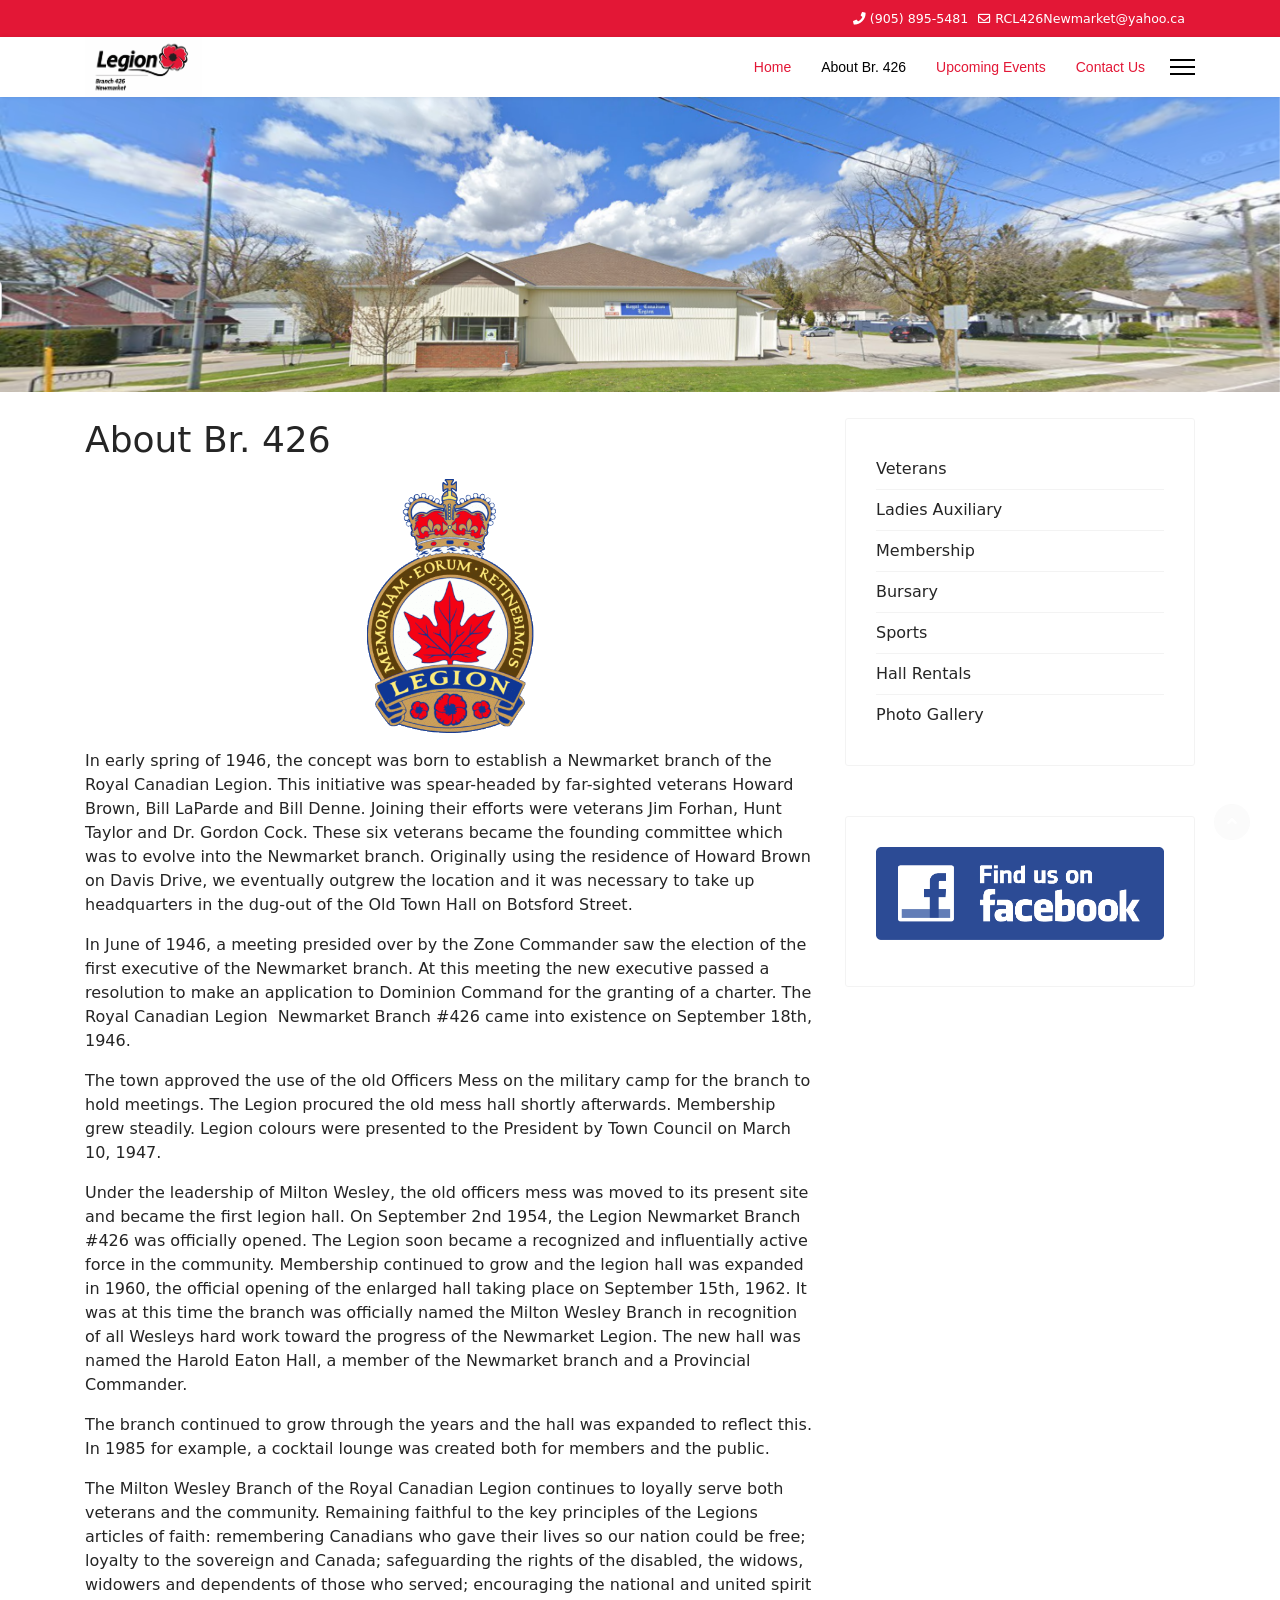
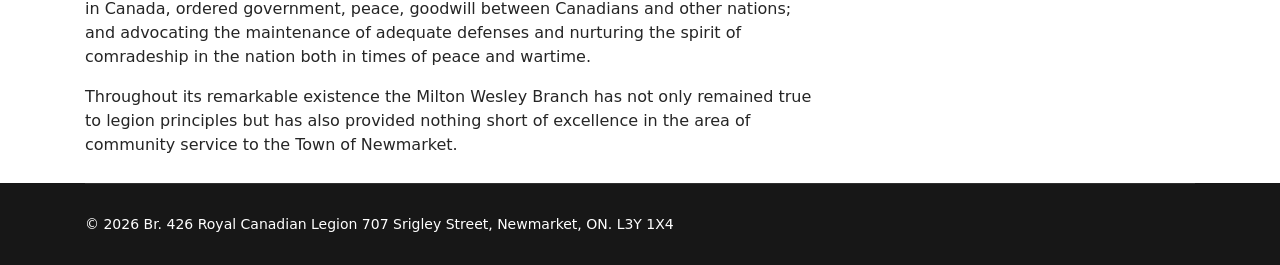
==== index.php/about-br-426/index.html @ 3ed4e2cf "Initial commit: static copy of legionnewmarket.ca Complete static site with all pages, assets, CSS, " ====
<!doctype html>
<html lang="en-gb" dir="ltr">
	<head>
		
		<meta name="viewport" content="width=device-width, initial-scale=1, shrink-to-fit=no">
		<meta charset="utf-8">
	<meta name="author" content="Administrator">
	<meta name="generator" content="Helix Ultimate - The Most Popular Joomla! Template Framework.">
	<title>About Br. 426</title>
	<link href="../../images/favicon.ico" rel="icon" type="image/vnd.microsoft.icon">
<link href="../../media/vendor/joomla-custom-elements/css/joomla-alert.min.css" rel="stylesheet" />
	<link href="../../templates/shaper_helixultimate/css/bootstrap.min.css" rel="stylesheet" />
	<link href="../../plugins/system/helixultimate/assets/css/system-j4.min.css" rel="stylesheet" />
	<link href="../../media/system/css/joomla-fontawesome.min.css" rel="stylesheet" />
	<link href="../../templates/shaper_helixultimate/css/template.css" rel="stylesheet" />
	<link href="../../templates/shaper_helixultimate/css/presets/preset8.css" rel="stylesheet" />
	<style>.com-content #sp-main-body { padding: 10px 0; }</style>
	<style>.sp-megamenu-parent > li > a, .sp-megamenu-parent > li > span, .sp-megamenu-parent .sp-dropdown li.sp-menu-item > a{font-family: 'Arial', sans-serif;text-decoration: none;}
</style>
	<style>.menu.nav-pills > li > a, .menu.nav-pills > li > span, .menu.nav-pills .sp-dropdown li.sp-menu-item > a{font-family: 'Arial', sans-serif;text-decoration: none;}
</style>
	<style>.logo-image {height:60px;}.logo-image-phone {height:60px;}</style>
	<style>@media(max-width: 992px) {.logo-image {height: 36px;}.logo-image-phone {height: 36px;}}</style>
	<style>@media(max-width: 576px) {.logo-image {height: 36px;}.logo-image-phone {height: 36px;}}</style>
<script src="../../media/vendor/jquery/js/jquery.min.js"></script>
	<script src="../../media/legacy/js/jquery-noconflict.min.js"></script>
	<script type="application/json" class="joomla-script-options new">{"data":{"breakpoints":{"tablet":991,"mobile":480},"header":{"stickyOffset":"100"}},"joomla.jtext":{"ERROR":"Error","MESSAGE":"Message","NOTICE":"Notice","WARNING":"Warning","JCLOSE":"Close","JOK":"OK","JOPEN":"Open"},"system.paths":{"root":"","rootFull":"/","base":"","baseFull":"/"},"csrf.token":"06d50329330e5c3326f7d749bc39d0c6"}</script>
	<script src="../../media/system/js/core.min.js"></script>
	<script src="../../media/vendor/bootstrap/js/bootstrap-es5.min.js" nomodule defer></script>
	<script src="../../media/system/js/showon-es5.min.js" defer nomodule></script>
	<script src="../../media/system/js/messages-es5.min.js" nomodule defer></script>
	<script src="../../media/vendor/bootstrap/js/alert.min.js" type="module"></script>
	<script src="../../media/vendor/bootstrap/js/button.min.js" type="module"></script>
	<script src="../../media/vendor/bootstrap/js/carousel.min.js" type="module"></script>
	<script src="../../media/vendor/bootstrap/js/collapse.min.js" type="module"></script>
	<script src="../../media/vendor/bootstrap/js/dropdown.min.js" type="module"></script>
	<script src="../../media/vendor/bootstrap/js/modal.min.js" type="module"></script>
	<script src="../../media/vendor/bootstrap/js/offcanvas.min.js" type="module"></script>
	<script src="../../media/vendor/bootstrap/js/popover.min.js" type="module"></script>
	<script src="../../media/vendor/bootstrap/js/scrollspy.min.js" type="module"></script>
	<script src="../../media/vendor/bootstrap/js/tab.min.js" type="module"></script>
	<script src="../../media/vendor/bootstrap/js/toast.min.js" type="module"></script>
	<script src="../../media/system/js/showon.min.js" type="module"></script>
	<script src="../../media/system/js/messages.min.js" type="module"></script>
	<script src="../../templates/shaper_helixultimate/js/main.js"></script>
	<script>template="shaper_helixultimate";</script>
			</head>
	<body class="site helix-ultimate hu com_content com-content view-article layout-default task-none itemid-102 en-gb ltr sticky-header layout-fluid offcanvas-init offcanvs-position-right">

		
		
		<div class="body-wrapper">
			<div class="body-innerwrapper">
				
	<div class="sticky-header-placeholder"></div>
<div id="sp-top-bar">
	<div class="container">
		<div class="container-inner">
			<div class="row">
				<div id="sp-top1" class="col-lg-6">
					<div class="sp-column text-center text-lg-start">
																			
												
					</div>
				</div>

				<div id="sp-top2" class="col-lg-6">
					<div class="sp-column text-center text-lg-end">
						
													<ul class="sp-contact-info"><li class="sp-contact-phone"><span class="fas fa-phone" aria-hidden="true"></span> <a href="tel:9058955481">(905) 895-5481</a></li><li class="sp-contact-email"><span class="far fa-envelope" aria-hidden="true"></span> <a href="mailto:RCL426Newmarket@yahoo.ca">RCL426Newmarket@yahoo.ca</a></li></ul>												
					</div>
				</div>
			</div>
		</div>
	</div>
</div>

<header id="sp-header">
	<div class="container">
		<div class="container-inner">
			<div class="row">
				<!-- Logo -->
				<div id="sp-logo" class="col-auto">
					<div class="sp-column">
						<div class="logo"><a href="../../">
				<img class='logo-image  d-none d-lg-inline-block'
					srcset='../../images/426legion.png 1x, ../../images/426legion.png 2x'
					src='../../images/426legion.png'
					height='60px'
					alt='Br. 426 Royal Canadian Legion'
				/>
				<img class="logo-image-phone d-inline-block d-lg-none" src="../../images/426legion.png" alt="Br. 426 Royal Canadian Legion" /></a></div>						
					</div>
				</div>

				<!-- Menu -->
				<div id="sp-menu" class="col-auto flex-auto">
					<div class="sp-column d-flex justify-content-end align-items-center">
						<nav class="sp-megamenu-wrapper d-flex" role="navigation"><ul class="sp-megamenu-parent menu-animation-fade-up d-none d-lg-block"><li class="sp-menu-item"><a   href="../../"  >Home</a></li><li class="sp-menu-item current-item active"><a aria-current="page"  href="../about-br-426/"  >About Br. 426</a></li><li class="sp-menu-item"><a   href="../upcoming-events/"  >Upcoming Events</a></li><li class="sp-menu-item"><a   href="../contact-us/"  >Contact Us</a></li></ul><a id="offcanvas-toggler" aria-label="Menu" class="offcanvas-toggler-right" href="#"><div class="burger-icon" aria-hidden="true"><span></span><span></span><span></span></div></a></nav>						

						<!-- Related Modules -->
						<div class="d-none d-lg-flex header-modules align-items-center">
							
													</div>

						<!-- if offcanvas position right -->
													<a id="offcanvas-toggler"  aria-label="Menu" title="Menu"  class="mega_offcanvas offcanvas-toggler-secondary offcanvas-toggler-right d-flex align-items-center" href="#">
							<div class="burger-icon"><span></span><span></span><span></span></div>
							</a>
											</div>
				</div>
			</div>
		</div>
	</div>
</header>
				
<section id="sp-section-1" >

				
	
<div class="row">
	<div id="sp-title" class="col-lg-12 "><div class="sp-column "><div class="sp-module "><div class="sp-module-content">
<div id="mod-custom111" class="mod-custom custom">
    <p><img src="../../images/Screenshot%202023-12-27%20at%2010.05.42%20PM.png" width="2838" height="654" loading="lazy" data-path="local-images:/Screenshot 2023-12-27 at 10.05.42 PM.png" /></p></div>
</div></div></div></div></div>
				
	</section>

<section id="sp-main-body" >

										<div class="container">
					<div class="container-inner">
						
	
<div class="row">
	
<main id="sp-component" class="col-lg-8 ">
	<div class="sp-column ">
		<div id="system-message-container" aria-live="polite">
	</div>


		
		<div class="article-details " itemscope itemtype="https://schema.org/Article">
	<meta itemprop="inLanguage" content="en-GB">
	
	
					
		
		
		<div class="article-header">
					<h1 itemprop="headline">
				About Br. 426			</h1>
									</div>
		<div class="article-can-edit d-flex flex-wrap justify-content-between">
				</div>
			
		
			
		
		
	
	<div itemprop="articleBody">
		<p><img style="display: block; margin-left: auto; margin-right: auto;" src="../../images/royal-canadian-legion-7.gif" width="167" height="254" loading="lazy" data-path="local-images:/royal-canadian-legion-7.gif" /></p>
<p>In early spring of 1946, the concept was born to establish a Newmarket branch of the Royal Canadian Legion. This initiative was spear-headed by far-sighted veterans Howard Brown, Bill LaParde and Bill Denne. Joining their efforts were veterans Jim Forhan, Hunt Taylor and Dr. Gordon Cock. These six veterans became the founding committee which was to evolve into the Newmarket branch. Originally using the residence of Howard Brown on Davis Drive, we eventually outgrew the location and it was necessary to take up headquarters in the dug-out of the Old Town Hall on Botsford Street.</p>
<p>In June of 1946, a meeting presided over by the Zone Commander saw the election of the first executive of the Newmarket branch. At this meeting the new executive passed a resolution to make an application to Dominion Command for the granting of a charter. The Royal Canadian Legion  Newmarket Branch #426 came into existence on September 18th, 1946.</p>
<p>The town approved the use of the old Officers Mess on the military camp for the branch to hold meetings. The Legion procured the old mess hall shortly afterwards. Membership grew steadily. Legion colours were presented to the President by Town Council on March 10, 1947.</p>
<p>Under the leadership of Milton Wesley, the old officers mess was moved to its present site and became the first legion hall. On September 2nd 1954, the Legion Newmarket Branch #426 was officially opened. The Legion soon became a recognized and influentially active force in the community. Membership continued to grow and the legion hall was expanded in 1960, the official opening of the enlarged hall taking place on September 15th, 1962. It was at this time the branch was officially named the Milton Wesley Branch in recognition of all Wesleys hard work toward the progress of the Newmarket Legion. The new hall was named the Harold Eaton Hall, a member of the Newmarket branch and a Provincial Commander.</p>
<p>The branch continued to grow through the years and the hall was expanded to reflect this. In 1985 for example, a cocktail lounge was created both for members and the public.</p>
<p>The Milton Wesley Branch of the Royal Canadian Legion continues to loyally serve both veterans and the community. Remaining faithful to the key principles of the Legions articles of faith: remembering Canadians who gave their lives so our nation could be free; loyalty to the sovereign and Canada; safeguarding the rights of the disabled, the widows, widowers and dependents of those who served; encouraging the national and united spirit in Canada, ordered government, peace, goodwill between Canadians and other nations; and advocating the maintenance of adequate defenses and nurturing the spirit of comradeship in the nation both in times of peace and wartime.</p>
<p>Throughout its remarkable existence the Milton Wesley Branch has not only remained true to legion principles but has also provided nothing short of excellence in the area of community service to the Town of Newmarket.</p>	</div>

	
	
	
			
		
	

	
				</div>



			</div>
</main>
<aside id="sp-right" class="col-lg-4 "><div class="sp-column "><div class="sp-module "><div class="sp-module-content"><ul class="menu">
<li class="item-105"><a href="../veterans/" >Veterans</a></li><li class="item-106"><a href="../ladies-auxiliary/" >Ladies Auxiliary</a></li><li class="item-107"><a href="../membership/" >Membership</a></li><li class="item-110"><a href="../bursary/" >Bursary</a></li><li class="item-111"><a href="../sports/" >Sports</a></li><li class="item-108"><a href="../hall-rentals/" >Hall Rentals</a></li><li class="item-109"><a href="../photo-gallery/" >Photo Gallery</a></li></ul>
</div></div><div class="sp-module "><div class="sp-module-content">
<div id="mod-custom113" class="mod-custom custom">
    <p><a href="https://www.facebook.com/royalcanadianlegion426" target="_blank" rel="noopener"><img src="../../images/Facebook.png" width="503" height="162" loading="lazy" data-path="local-images:/Facebook.png" /></a></p></div>
</div></div></div></aside></div>
											</div>
				</div>
						
	</section>

<footer id="sp-footer" >

						<div class="container">
				<div class="container-inner">
			
	
<div class="row">
	<div id="sp-footer1" class="col-lg-12 "><div class="sp-column "><span class="sp-copyright">© 2026 Br. 426 Royal Canadian Legion
707 Srigley Street, Newmarket, ON. L3Y 1X4</span></div></div></div>
							</div>
			</div>
			
	</footer>
			</div>
		</div>

		<!-- Off Canvas Menu -->
		<div class="offcanvas-overlay"></div>
		<!-- Rendering the offcanvas style -->
		<!-- If canvas style selected then render the style -->
		<!-- otherwise (for old templates) attach the offcanvas module position -->
					<div class="offcanvas-menu">
	<div class="d-flex align-items-center p-3 pt-4">
				<a href="#" class="close-offcanvas" aria-label="Close Off-canvas">
			<div class="burger-icon">
				<span></span>
				<span></span>
				<span></span>
			</div>
		</a>
	</div>
	
	<div class="offcanvas-inner">
		<div class="d-flex header-modules mb-3">
			
					</div>
		
					<div class="sp-module "><div class="sp-module-content"><ul class="menu">
<li class="item-101 default"><a href="../../" >Home</a></li><li class="item-102 current active"><a href="../about-br-426/" >About Br. 426</a></li><li class="item-103"><a href="../upcoming-events/" >Upcoming Events</a></li><li class="item-104"><a href="../contact-us/" >Contact Us</a></li></ul>
</div></div><div class="sp-module "><div class="sp-module-content"><ul class="menu">
<li class="item-105"><a href="../veterans/" >Veterans</a></li><li class="item-106"><a href="../ladies-auxiliary/" >Ladies Auxiliary</a></li><li class="item-107"><a href="../membership/" >Membership</a></li><li class="item-110"><a href="../bursary/" >Bursary</a></li><li class="item-111"><a href="../sports/" >Sports</a></li><li class="item-108"><a href="../hall-rentals/" >Hall Rentals</a></li><li class="item-109"><a href="../photo-gallery/" >Photo Gallery</a></li></ul>
</div></div>
		
		
		
		
				
		<!-- custom module position -->
		
	</div>
</div>				

		
		

		<!-- Go to top -->
					<a href="#" class="sp-scroll-up" aria-label="Scroll Up"><span class="fas fa-angle-up" aria-hidden="true"></span></a>
					</body>
</html>
---- media/vendor/joomla-custom-elements/css/joomla-alert.min.css ----
joomla-alert{--jui-alert-min-width:250px;--jui-alert-padding:.5rem 1.25rem;--jui-alert-margin:0 0 1rem 0;--jui-alert-border:1px solid transparent;--jui-alert-border-radius:.25rem;--jui-alert-animation-duration:.5s;--jui-alert-animation-timing-function:ease-in-out;--jui-alert-button-color-dark:#000;--jui-alert-button-color-light:#fff;--jui-alert-success-color:#234423;--jui-alert-success-background-color:#d9e6d9;--jui-alert-success-border-color:#cadcca;--jui-alert-success-link-color:#122212;--jui-alert-info-color:#0c5460;--jui-alert-info-background-color:#d1ecf1;--jui-alert-info-border-color:#bee5eb;--jui-alert-info-link-color:#062c33;--jui-alert-warning-color:#7d5a29;--jui-alert-warning-background-color:#fcefdc;--jui-alert-warning-border-color:#fbe8cd;--jui-alert-warning-link-color:#573e1c;--jui-alert-danger-color:#712b29;--jui-alert-danger-background-color:#f7dddc;--jui-alert-danger-border-color:#f4cfce;--jui-alert-danger-link-color:#4c1d1b;-webkit-animation-duration:var(--jui-alert-animation-duration,.5s);animation-duration:var(--jui-alert-animation-duration,.5s);-webkit-animation-timing-function:var(--jui-alert-animation-timing-function,ease-in-out);animation-timing-function:var(--jui-alert-animation-timing-function,ease-in-out);border:var(--jui-alert-border,1px solid transparent);border-radius:var(--jui-alert-border-radius,.25rem);display:block;margin:var(--jui-alert-margin,0 0 1rem 0);min-width:var(--jui-alert-min-width,250px);padding:var(--jui-alert-padding,.5rem 1.25rem)}joomla-alert .joomla-alert--close{background:transparent;border:0;color:var(--jui-alert-button-color-dark,#000);float:right;font-size:1.5rem;font-weight:700;line-height:1;opacity:.5;padding:.2rem 1rem;position:relative;right:-1.25rem;text-shadow:0 1px 0 var(--jui-alert-button-color-light,#fff);top:-.5rem}joomla-alert .joomla-alert--close:focus,joomla-alert .joomla-alert--close:hover{color:var(--jui-alert-button-color-dark,#000);cursor:pointer;opacity:.75;text-decoration:none}joomla-alert[type=success]{background-color:var(--jui-alert-success-background-color,#d9e6d9);border-color:var(--jui-alert-success-border-color,#cadcca);color:var(--jui-alert-success-color,#234423)}joomla-alert[type=success] hr{border-top-color:var(--jui-alert-success-border-color,#cadcca)}joomla-alert[type=success] .alert-link{color:var(--jui-alert-success-link-color,#122212)}joomla-alert[type=info]{background-color:var(--jui-alert-info-background-color,#d1ecf1);border-color:var(--jui-alert-info-border-color,#bee5eb);color:var(--jui-alert-info-color,#0c5460)}joomla-alert[type=info] hr{border-top-color:var(--jui-alert-info-border-color,#bee5eb)}joomla-alert[type=info] .alert-link{color:var(--jui-alert-info-link-color,#062c33)}joomla-alert[type=warning]{background-color:var(--jui-alert-warning-background-color,#fcefdc);border-color:var(--jui-alert-warning-border-color,#fbe8cd);color:var(--jui-alert-warning-color,#7d5a29)}joomla-alert[type=warning] hr{border-top-color:var(--jui-alert-warning-border-color,#fbe8cd)}joomla-alert[type=warning] .alert-link{color:var(--jui-alert-warning-link-color,#573e1c)}joomla-alert[type=danger]{background-color:var(--jui-alert-danger-background-color,#f7dddc);border-color:var(--jui-alert-danger-border-color,#f4cfce);color:var(--jui-alert-danger-color,#712b29)}joomla-alert[type=danger] hr{border-top-color:var(--jui-alert-danger-border-color,#f4cfce)}joomla-alert[type=danger] .alert-link{color:var(--jui-alert-danger-link-color,#4c1d1b)}html[dir=rtl] joomla-alert .joomla-alert--close,html[dir=rtl] joomla-alert .joomla-alert-button--close{float:left;left:-1.25rem;right:auto}@-webkit-keyframes joomla-alert-fade-in{0%{opacity:0}}@keyframes joomla-alert-fade-in{0%{opacity:0}}@-webkit-keyframes joomla-alert-fade-out{0%{opacity:1}to{opacity:0}}@keyframes joomla-alert-fade-out{0%{opacity:1}to{opacity:0}}@media (prefers-reduced-motion:reduce){joomla-alert{-webkit-animation-duration:1ms!important;animation-duration:1ms!important}}
---- plugins/system/helixultimate/assets/css/system-j4.min.css ----
:root{--hue:214;--template-bg-light:#f0f4fb;--template-text-dark:#495057;--template-text-light:#fff;--template-link-color:#2a69b8;--template-special-color:#001b4c}.hidden{display:none!important}body.com-media{padding:15px}.media-breadcrumb-item::after{border-inline-start-color:#fff}.js-stools-container-bar{padding:10px 20px}.js-stools-container-bar .btn-toolbar{justify-content:flex-end}.js-stools-container-bar .btn-toolbar>*{margin:4px 0;margin-inline-end:8px}.js-stools-container-bar .btn-toolbar .js-stools-btn-clear{background-color:#1e95cc;border:0}.js-stools-container-bar .ordering-select{display:flex}.js-stools-container-filters{display:none;padding:0 20px;margin-bottom:20px}.js-stools-container-filters-visible{display:grid;grid-gap:8px;grid-template-columns:repeat(auto-fill,minmax(220px,1fr));padding:10px;background-color:#fff}.js-stools-container-filters>*{margin:4px 0;margin-inline-end:8px}.js-stools-field-list+.js-stools-field-list{margin-inline-start:8px}[role=tooltip]:not(.show){right:5em;z-index:9999;display:none;max-width:100%;padding:.5em;margin:.5em;color:#000;text-align:start;background:#fff;border:1px solid #e5e5e5;border-radius:4px;box-shadow:0 0 .5rem rgba(0,0,0,.8)}[role=tooltip]:not(.show)[id^=editarticle-]{right:auto;margin-inline-start:-10em}[role=tooltip]:not(.show)[id^=editcontact-]{right:auto;margin-inline-start:-10em}:focus+[role=tooltip],:hover+[role=tooltip]{position:absolute;display:block}.subhead{position:sticky;top:0;right:0;left:0;z-index:1000;width:auto;min-height:43px;padding:8px 1rem;color:#0c192e;background:#fff;background-image:linear-gradient(var(--toolbar-bg),var(--template-bg-dark-3));box-shadow:0 2px 10px -8px var(--template-bg-dark-50)}.subhead .row{margin-right:0;margin-left:0}.subhead.noshadow{box-shadow:none}.subhead .btn-group,.subhead joomla-toolbar-button{margin-inline-start:.75rem}.subhead .btn-group:first-child,.subhead joomla-toolbar-button:first-child{margin-inline-start:0}.subhead joomla-toolbar-button .btn>span,.subhead joomla-toolbar-button .dropdown-item>span{margin-inline-end:.5rem;width:1.25em;text-align:center}.subhead .btn{--subhead-btn-accent:var(--template-text-dark);padding:0 1rem;margin:5px 0;font-size:1rem;line-height:2.45rem;color:var(--template-text-dark);background:#fff;border-color:#adb5bd}.subhead .btn>span{display:inline-block;color:var(--subhead-btn-accent)}.subhead .btn:not([disabled]):active,.subhead .btn:not([disabled]):focus,.subhead .btn:not([disabled]):hover{color:rgba(255,255,255,.9);background-color:var(--subhead-btn-accent);border-color:var(--subhead-btn-accent)}.subhead .btn:not([disabled]):active>span,.subhead .btn:not([disabled]):focus>span,.subhead .btn:not([disabled]):hover>span{color:rgba(255,255,255,.9)}.subhead .btn.btn-success{--subhead-btn-accent:#198754}.subhead .btn.btn-danger{--subhead-btn-accent:#dc3545}.subhead .btn.btn-primary{--subhead-btn-accent:var(--template-link-color)}.subhead .btn.btn-secondary{--subhead-btn-accent:var(--template-special-color)}.subhead .btn.btn-info{--subhead-btn-accent:var(--template-bg-dark)}.subhead .btn.btn-action{--subhead-btn-accent:var(--template-bg-dark);display:flex;align-items:center}.subhead .btn.btn-action::after{width:2.375rem;font-family:'Font Awesome 5 Free';font-weight:900;content:'\f078';border:0}.subhead .btn.dropdown-toggle[disabled],.subhead .btn[disabled]{--subhead-btn-accent:var(--template-bg-dark);background:rgba(222,226,230,.8);opacity:.5}.subhead .btn.dropdown-toggle[disabled]:active,.subhead .btn.dropdown-toggle[disabled]:focus,.subhead .btn.dropdown-toggle[disabled]:hover,.subhead .btn[disabled]:active,.subhead .btn[disabled]:focus,.subhead .btn[disabled]:hover{cursor:not-allowed}.subhead .dropdown-toggle.btn{padding-inline-end:0}.subhead .btn-group:not(:last-child)>.dropdown-toggle-split{order:1;margin-inline-start:-5px}[dir=ltr] .subhead .btn-group:not(:last-child)>.dropdown-toggle-split{border-radius:0 5px 5px 0}[dir=rtl] .subhead .btn-group:not(:last-child)>.dropdown-toggle-split{border-radius:5px 0 0 5px}.subhead .btn-group joomla-toolbar-button,.subhead .dropdown-menu joomla-toolbar-button{margin-inline-start:0}.contentpane .subhead{margin:-15px -15px 0;background-image:none;border-bottom:1px solid var(--template-bg-dark-7)}@media (min-width:576px) and (max-width:767.98px){joomla-tab[view=accordion] .col-md-3,joomla-tab[view=accordion] .col-md-9{padding:.5rem 1rem!important}#myTab{margin-top:1rem;margin-bottom:1.5rem}joomla-tab[view=accordion] ul li{width:100%}.toggler-toolbar{top:0;bottom:auto;z-index:1030;padding:7px 10px;margin:5px;background-color:var(--template-bg-dark);border-radius:30px}.toggler-toolbar .toggler-toolbar-icon::before{font:normal normal 900 28px/1 'Font Awesome 5 Free';color:var(--toggle-color);content:'\f00d'}.toggler-toolbar.collapsed .toggler-toolbar-icon::before{content:'\f085'}.subhead{padding-right:0;padding-left:0}.subhead .btn,.subhead .btn-group,.subhead joomla-toolbar-button{width:100%;margin-left:0;text-align:left}.subhead .btn-toolbar>.btn-group,.subhead .btn-toolbar>joomla-toolbar-button{margin-left:0}.subhead .btn.btn-action::after{text-align:center;margin-inline-start:auto}.subhead .dropdown-toggle-split{width:auto}}
---- templates/shaper_helixultimate/css/template.css ----
@charset "UTF-8";
:root{--header_height: $header_height}body{text-rendering:auto;-webkit-font-smoothing:antialiased;-moz-osx-font-smoothing:grayscale}body.helix-ultimate-preloader{overflow:hidden}body.helix-ultimate-preloader:before{content:" ";position:fixed;top:0;left:0;width:100%;height:100%;z-index:99998;background:rgba(255, 255, 255, 0.9)}body.helix-ultimate-preloader:after{content:"";font-family:"FontAwesome";font-size:36px;position:fixed;top:50%;left:50%;margin-top:-24px;margin-left:-24px;width:48px;height:48px;line-break:48px;text-align:center;color:#007bff;-webkit-animation:fa-spin 2s infinite linear;animation:fa-spin 2s infinite linear;z-index:99999}a{transition:color 400ms, background-color 400ms}a,a:hover,a:focus,a:active{text-decoration:none}label{font-weight:normal}legend{padding-bottom:10px}img{display:block;max-width:100%;height:auto}.row{--bs-gutter-x: 1.875rem}.container{padding-left:15px;padding-right:15px}.element-invisible{position:absolute;padding:0;margin:0;border:0;height:1px;width:1px;overflow:hidden}#sp-top-bar{padding:8px 0;font-size:0.875rem}#sp-top-bar .sp-module{display:inline-block;margin:0 0 0 1.25rem}ul.social-icons{list-style:none;padding:0;margin:0;display:inline-block}ul.social-icons>li{display:inline-block;line-height:1.5}ul.social-icons>li:not(:last-child){margin-right:20px}.flex-auto{flex:auto}#sp-menu.menu-with-social .sp-megamenu-wrapper{flex:auto;justify-content:space-between;display:flex;align-items:center}#sp-menu>.sp-column{height:100%}#sp-menu .social-wrap{position:relative;padding-left:60px}#sp-menu .social-wrap:after{content:"";margin-top:10px;margin-bottom:10px;position:absolute;width:2px;height:calc(var(--header_height) - 20px);left:30px;background-color:rgba(80, 80, 80, 0.2)}#sp-menu ul.social-icons>li:not(:last-child){margin-right:20px}#sp-menu ul.social-icons a{color:#9c9c9c}#sp-menu .social-wrap.no-border ul.social-icons{border-left:none;padding-left:0px}#sp-menu.menu-center .sp-megamenu-wrapper{justify-content:center}.menu-flex .sp-megamenu-wrapper{display:flex;justify-content:flex-end}#menu-right .sp-module:first-child{border-right:2px solid rgba(80, 80, 80, 0.2);padding-right:30px}.header-has-modules #offcanvas-toggler{margin-right:20px;margin-left:0}.sp-module-content .mod-languages ul.lang-inline{margin:0;padding:0}.sp-module-content .mod-languages ul.lang-inline li{border:none;display:inline-block;margin:0 5px 0 0}.sp-module-content .mod-languages ul.lang-inline li a{padding:0 !important}.sp-module-content .mod-languages ul.lang-inline li>a:before{display:none}.sp-module-content .mod-languages img{display:inline-block;border:none}.sp-module-content .latestnews>li>a>span{display:block;margin-top:5px;font-size:85%}div.mod-languages ul li.lang-active{background-color:#82828280 !important;padding:0px 5px 3px;border-radius:3px}.sp-contact-info{list-style:none;padding:0;margin:0px}.sp-contact-info li{display:inline-block;margin:0px 10px 0px 0px;font-size:90%;white-space:nowrap}.sp-contact-info li i{margin:0 3px}#sp-header{height:60px;width:100%;position:relative;z-index:99;box-shadow:0 0 4px 0 rgba(0, 0, 0, 0.1);animation:spFadeIn 0.5s}#sp-header #offcanvas-toggler.offcanvas,#sp-header #offcanvas-toggler.mega{display:none !important}#sp-header.full-header-left #offcanvas-toggler.offcanvas,#sp-header.full-header-center #offcanvas-toggler.offcanvas,#sp-header.header-with-modal-menu #offcanvas-toggler.offcanvas,#sp-header.lg-header #offcanvas-toggler.offcanvas,#sp-header.header-with-social #offcanvas-toggler.offcanvas{display:flex !important}#sp-header.full-header-left .menu-with-offcanvas #offcanvas-toggler,#sp-header.full-header-center .menu-with-offcanvas #offcanvas-toggler,#sp-header.header-with-modal-menu .menu-with-offcanvas #offcanvas-toggler,#sp-header.lg-header .menu-with-offcanvas #offcanvas-toggler,#sp-header.header-with-social .menu-with-offcanvas #offcanvas-toggler{display:none !important}#sp-header.full-header{padding-left:45px;padding-right:45px}#sp-header.lg-header{box-shadow:0 2px 3px rgba(0, 0, 0, 0.1)}#sp-header.lg-header .logo{height:auto}#sp-header.lg-header #offcanvas-toggler{margin-right:20px;margin-left:0px}#sp-header.lg-header #offcanvas-toggler.offcanvas-toggler-right.offcanvas{display:none !important}#sp-header.lg-header .sp-column{height:100%}#sp-header.lg-header #sp-logo #offcanvas-toggler{display:none}#sp-header.header-with-modal-menu{color:#e31736}#sp-header.header-with-modal-menu a{color:rgba(227, 23, 54, 0.6)}#sp-header.header-with-modal-menu a:hover,#sp-header.header-with-modal-menu a:focus{color:#e31736}#sp-header.header-with-modal-menu .sp-contact-info>li{margin-right:15px;opacity:0.7;transition:0.3s}#sp-header.header-with-modal-menu .sp-contact-info>li:hover,#sp-header.header-with-modal-menu .sp-contact-info>li:focus{opacity:1}#sp-header.header-with-modal-menu .sp-contact-info>li>span{margin-right:5px}#sp-header.header-with-modal-menu #offcanvas-toggler{display:none !important}#sp-header.header-with-modal-menu.center-layout .modules-wrapper{height:auto;border:none;padding:0px;max-width:730px;margin:0 auto}#sp-header.header-with-modal-menu.center-layout #modal-menu .modal-menu-inner>.container{align-items:flex-start;padding:170px 0 0}#sp-header.header-with-modal-menu.center-layout #modal-menu .search{margin-bottom:80px}#sp-header.header-with-modal-menu.center-layout #modal-menu .search form:after{font-size:16px}#sp-header.header-with-modal-menu.center-layout #modal-menu .search form:hover:after{display:none}#sp-header.header-with-modal-menu.center-layout #modal-menu .search form input{background:transparent;border-bottom:2px solid rgba(32, 31, 31, 0.1);font-size:26px;padding:7px;border-radius:0px}#sp-header.header-with-modal-menu.center-layout #modal-menu .search form input::placeholder{color:rgba(32, 31, 31, 0.4)}#sp-header.header-with-modal-menu.center-layout #modal-menu .search form input:focus,#sp-header.header-with-modal-menu.center-layout #modal-menu .search form input:active,#sp-header.header-with-modal-menu.center-layout #modal-menu .search form input:active:focus{box-shadow:none;border-bottom:2px solid rgba(32, 31, 31, 0.7)}#sp-header.header-with-modal-menu.center-layout .sp-megamenu-wrapper{justify-content:center}#sp-header.header-with-modal-menu.center-layout .sp-megamenu-wrapper ul.sp-megamenu-parent{flex-direction:row}#sp-header.header-with-modal-menu.center-layout .sp-megamenu-wrapper .sp-megamenu-parent>li>a,#sp-header.header-with-modal-menu.center-layout .sp-megamenu-wrapper .sp-megamenu-parent>li>span{padding:0}#sp-header.header-with-modal-menu.center-layout .sp-megamenu-wrapper .sp-megamenu-parent>li>a:after,#sp-header.header-with-modal-menu.center-layout .sp-megamenu-wrapper .sp-megamenu-parent>li>span:after{top:100%;width:2px;height:20px;left:50%;transform:translateX(-50%);margin:10px 0 0 0}#sp-header.header-with-modal-menu.center-layout .sp-megamenu-wrapper .sp-megamenu-parent>li.sp-has-child:hover>a:after,#sp-header.header-with-modal-menu.center-layout .sp-megamenu-wrapper .sp-megamenu-parent>li.sp-has-child:hover>span:after{height:30px}#sp-header.header-with-modal-menu.center-layout .sp-megamenu-wrapper .sp-megamenu-parent>li.sp-has-child>.sp-dropdown{animation:spFadeIn 0.5s}#sp-header.header-with-modal-menu.center-layout .sp-megamenu-wrapper .sp-megamenu-parent>li:not(:last-child)>a,#sp-header.header-with-modal-menu.center-layout .sp-megamenu-wrapper .sp-megamenu-parent>li:not(:last-child)>span{margin-right:70px}#sp-header.header-with-modal-menu.center-layout .sp-megamenu-wrapper .sp-megamenu-parent>li>.sp-dropdown.sp-dropdown-main{top:100%;padding-top:50px;padding-left:0;left:auto !important;right:0px;transition:0.35s}#sp-header.header-with-modal-menu.center-layout .sp-megamenu-wrapper .sp-megamenu-parent>li>.sp-dropdown.sp-dropdown-main li.sp-menu-item>a,#sp-header.header-with-modal-menu.center-layout .sp-megamenu-wrapper .sp-megamenu-parent>li>.sp-dropdown.sp-dropdown-main li.sp-menu-item>span{padding:6px 0}#sp-header.header-with-modal-menu.classic-layout .modal-menu-inner>div{flex-direction:column;align-items:flex-start;padding:40px 0}#sp-header.header-with-modal-menu.classic-layout .modal-menu-inner>div .sp-megamenu-wrapper{height:100%;align-items:center}#sp-header.header-with-modal-menu.classic-layout .modal-menu-inner>div .social-icons{margin-top:auto;margin-bottom:0px;width:100%;border-top:2px solid rgba(32, 31, 31, 0.1);padding-top:20px;font-size:12px}#sp-header .logo{height:60px;display:inline-flex;margin:0;align-items:center}#sp-header .logo a{font-size:24px;line-height:1;margin:0;padding:0}#sp-header .logo p{margin:5px 0 0}#sp-header.header-sticky{position:fixed;z-index:9999;top:0;left:0;width:100%;animation:spFadeInDown 0.5s}#sp-header .sp-module{margin-left:20px}#sp-header nav.sp-megamenu-wrapper #offcanvas-toggler{display:none}#sp-header-topbar{position:relative;z-index:111}#sp-header-topbar .sp-profile-wrapper .sp-sign-in .user-text{display:none !important}#sp-header-topbar #sp-logo #offcanvas-toggler{display:none !important}#sp-header-topbar .container-inner{border-bottom:1px solid #e5e5e5}#sp-header-topbar .container-inner>.row{min-height:60px}#sp-header-topbar a{color:#909196}#sp-header-topbar a:hover{color:#e31736}#sp-header-topbar .sp-contact-info{color:#909196}.header-modules{margin-left:20px}.header-modules .sp-module{margin-left:20px}.header-modules .search{position:relative}.header-modules .search form:after{content:"";font-family:"Font Awesome 5 Free";font-weight:900;position:absolute;top:0;font-size:12px;line-height:32px;right:10px}.header-modules .search form input{background:#efeff0;border:none;height:32px;font-size:15px;border-radius:3px;padding:5px 10px}.burger-icon{width:25px;cursor:pointer}.burger-icon>span{display:block;height:2px;background-color:#000000;margin:5px 0;transition:background-color 0.3s ease-in, opacity 0.3s ease-in, transform 0.3s ease-in}.offcanvas-active .burger-icon>span,#modal-menu-toggler.active .burger-icon>span{background-color:#000000}.offcanvas-active .burger-icon>span:nth-child(1),#modal-menu-toggler.active .burger-icon>span:nth-child(1){transform:translate(0, 8px) rotate(-45deg)}.offcanvas-active .burger-icon>span:nth-child(2),#modal-menu-toggler.active .burger-icon>span:nth-child(2){opacity:0}.offcanvas-active .burger-icon>span:nth-child(3),#modal-menu-toggler.active .burger-icon>span:nth-child(3){transform:translate(0, -5px) rotate(45deg)}.offcanvas-active .close-offcanvas .burger-icon>span{transition-delay:0.2s}body.modal-menu-active{overflow-y:hidden}#modal-menu{background:#f9f9f9;position:fixed !important;top:60px;left:0;right:0;transition:0.5s;bottom:120%;overflow:hidden;display:flex;z-index:10}#modal-menu.has-bg{background-image:url(../images/menu-bg.jpg);background-repeat:no-repeat;background-size:cover;background-position:center center}#modal-menu.active{bottom:0}#modal-menu .sp-megamenu-parent>li>a,#modal-menu .sp-megamenu-parent>li>span{display:block}#modal-menu .sp-megamenu-parent>li>a:after,#modal-menu .sp-megamenu-parent>li>span:after{transition:0.3s}#modal-menu .sp-megamenu-parent>li:hover>a,#modal-menu .sp-megamenu-parent>li:hover>span,#modal-menu .sp-megamenu-parent>li.active>a,#modal-menu .sp-megamenu-parent>li.active>span{color:#e31736}#modal-menu .sp-megamenu-parent>li:hover>a:after,#modal-menu .sp-megamenu-parent>li:hover>span:after,#modal-menu .sp-megamenu-parent>li.active>a:after,#modal-menu .sp-megamenu-parent>li.active>span:after{opacity:1}#modal-menu .sp-megamenu-parent>li>a .nav-counter,#modal-menu .sp-megamenu-parent>li>span .nav-counter{font-size:16px}#modal-menu .sp-megamenu-parent>li:hover>a:before,#modal-menu .sp-megamenu-parent>li.active>a:before{width:0;opacity:0}#modal-menu .modal-menu-inner{position:relative !important;width:100%}#modal-menu .modal-menu-inner #menu-dismiss{position:absolute;top:60px;left:60px;cursor:pointer}#modal-menu .modal-menu-inner #menu-dismiss svg{font-size:55px}#modal-menu .modal-menu-inner>.container{display:flex;padding:70px 0;align-items:center;height:100%}#modal-menu .modal-menu-inner>.container>.row{width:100%}#modal-menu ul.sp-megamenu-parent{display:flex !important;flex-direction:column}#modal-menu ul.sp-megamenu-parent>li{position:relative}#modal-menu ul.sp-megamenu-parent>li:not(:last-child){margin-bottom:30px}#modal-menu ul.sp-megamenu-parent>li>a,#modal-menu ul.sp-megamenu-parent>li>span{font-size:26px;font-weight:600;line-height:1.4;text-transform:initial}#modal-menu ul.sp-megamenu-parent li.sp-has-child>a,#modal-menu ul.sp-megamenu-parent li.sp-has-child>span{position:relative}#modal-menu ul.sp-megamenu-parent li.sp-has-child>a:after,#modal-menu ul.sp-megamenu-parent li.sp-has-child>span:after{content:"";font-family:"Font Awesome 5 Free";float:right;position:absolute;top:2px}#modal-menu ul.sp-megamenu-parent li.sp-has-child:hover>a:after,#modal-menu ul.sp-megamenu-parent li.sp-has-child:hover>span:after{transform:translateX(5px)}#modal-menu ul.sp-megamenu-parent li.sp-has-child:hover>.sp-dropdown{animation:spFadeInDown 0.5s}#modal-menu ul.sp-megamenu-parent .sp-dropdown{left:100% !important;transition:0.3s;padding-left:20px}#modal-menu ul.sp-megamenu-parent .sp-dropdown.sp-dropdown-main{top:0px}#modal-menu ul.sp-megamenu-parent .sp-dropdown.sp-dropdown-mega{top:auto;bottom:0px}#modal-menu ul.sp-megamenu-parent .sp-dropdown .sp-dropdown-inner{box-shadow:none;border-radius:0px;position:relative;overflow:visible !important;max-height:initial;background-color:#fff;padding:20px}#modal-menu ul.sp-megamenu-parent .sp-dropdown .sp-dropdown-inner ul>li>a{font-weight:500 !important;font-size:15px !important}#modal-menu .modules-wrapper{display:flex;flex-direction:column;height:100%;justify-content:center;max-width:330px;border-left:2px solid rgba(32, 31, 31, 0.1);padding:30px;color:#e31736}#modal-menu .modules-wrapper a{color:#e31736}#modal-menu .modules-wrapper a:hover,#modal-menu .modules-wrapper a:focus{color:#e31736}#modal-menu .modules-wrapper .sp-module{margin-left:0;margin-bottom:15px}#modal-menu .modules-wrapper .search form{margin-bottom:30px}#modal-menu .modules-wrapper .search form input{height:40px}#modal-menu .modules-wrapper .sp-contact-info{margin-bottom:10px;display:flex;flex-direction:column}#modal-menu .modules-wrapper .sp-contact-info>li{margin-bottom:35px}#modal-menu .modules-wrapper .sp-contact-info>li>span{font-size:12px;margin-bottom:10px}#modal-menu .modules-wrapper .sp-contact-info>li>a{opacity:0.7}#modal-menu .modules-wrapper .sp-contact-info>li>a:hover,#modal-menu .modules-wrapper .sp-contact-info>li>a:focus{opacity:1}#modal-menu .modules-wrapper .social-icons{font-size:14px}#modal-menu .modules-wrapper .social-icons a{opacity:0.7}#modal-menu .modules-wrapper .social-icons a:hover,#modal-menu .modules-wrapper .social-icons a:focus{opacity:1}#sp-logo.has-border{position:relative;padding-right:45px}#sp-logo.has-border:after{content:"";margin-top:10px;margin-bottom:10px;position:absolute;width:2px;height:calc(var(--header_height) - 20px);right:15px;background-color:rgba(80, 80, 80, 0.2)}#sp-logo.has-border .sp-column{display:inline-flex;align-items:center}.sp-profile-wrapper{position:relative;font-size:14px}.sp-profile-wrapper .arrow-icon{font-size:11px}.sp-profile-wrapper .sp-profile-dropdown{background:#fff;border:1px solid #e4e4e4;border-radius:3px;padding:10px 5px !important;list-style:none !important;font-size:14px;position:absolute;min-width:100px;right:0;top:100%;display:none !important}.sp-profile-wrapper .sp-profile-dropdown li a{display:block;width:100%;padding:0 15px}.sp-profile-wrapper .sp-profile-dropdown>li:not(:last-child){border-bottom:1px solid #e4e4e4;padding-bottom:5px;margin-bottom:5px;line-height:1.3}.sp-profile-wrapper:hover .sp-profile-dropdown{display:block !important;animation:spFadeInDown 0.5s}#sp-title{min-height:0}.sp-page-title{padding:30px 0;background-repeat:no-repeat;background-position:50% 50%;background-size:cover;background-attachment:fixed}.sp-page-title .sp-page-title-heading,.sp-page-title .sp-page-title-sub-heading{margin:0;padding:0;color:#fff}.sp-page-title .sp-page-title-heading{font-size:24px;line-height:1}.sp-page-title .sp-page-title-sub-heading{font-size:14px;font-weight:normal;line-height:1;margin-top:10px}.sp-page-title .breadcrumb{background:none;padding:0;margin:10px 0 0 0}.sp-page-title .breadcrumb>.active{color:rgba(255, 255, 255, 0.8)}.sp-page-title .breadcrumb>span,.sp-page-title .breadcrumb>li,.sp-page-title .breadcrumb>li+li:before,.sp-page-title .breadcrumb>li>a{color:#fff}.breadcrumb{padding:0.75rem 1rem;background-color:#e9ecef;border-radius:0.25rem}.body-innerwrapper{overflow-x:hidden}.layout-boxed .body-innerwrapper{max-width:1240px;margin:0 auto;box-shadow:0 0 5px rgba(0, 0, 0, 0.2)}#sp-main-body{padding:100px 0}body.view-article.remove-container .body-innerwrapper>#sp-main-body>.container,body.view-article.remove-container .body-innerwrapper>.sp-main-body>.container{max-width:100%;padding:0}.com-sppagebuilder #sp-main-body{padding:0}#sp-left .sp-module,#sp-right .sp-module{margin-top:50px;border:1px solid #f3f3f3;padding:30px;border-radius:3px}#sp-left .sp-module:first-child,#sp-right .sp-module:first-child{margin-top:0}#sp-left .sp-module .sp-module-title,#sp-right .sp-module .sp-module-title{margin:0 0 30px;padding-bottom:20px;font-size:22px;font-weight:700;border-bottom:1px solid #f3f3f3}#sp-left .sp-module ul,#sp-right .sp-module ul{list-style:none;padding:0;margin:0}#sp-left .sp-module ul>li,#sp-right .sp-module ul>li{display:block;border-bottom:1px solid #f3f3f3}#sp-left .sp-module ul>li>a,#sp-right .sp-module ul>li>a{display:block;padding:5px 0;line-height:36px;padding:2px 0}#sp-left .sp-module ul>li:last-child,#sp-right .sp-module ul>li:last-child{border-bottom:none}#sp-left .sp-module .categories-module ul,#sp-right .sp-module .categories-module ul{margin:0 10px}#sp-left .sp-module .latestnews>div,#sp-right .sp-module .latestnews>div{padding-bottom:5px;margin-bottom:5px;border-bottom:1px solid #e8e8e8}#sp-left .sp-module .latestnews>div:last-child,#sp-right .sp-module .latestnews>div:last-child{padding-bottom:0;margin-bottom:0;border-bottom:0}#sp-left .sp-module .latestnews>div>a,#sp-right .sp-module .latestnews>div>a{display:block;font-weight:400}#sp-left .sp-module .tagscloud,#sp-right .sp-module .tagscloud{margin:-2px 0}#sp-left .sp-module .tagscloud .tag-name,#sp-right .sp-module .tagscloud .tag-name{display:inline-block;padding:5px 10px;background:#808080;color:#fff;border-radius:4px;margin:2px 0}#sp-left .sp-module .tagscloud .tag-name span,#sp-right .sp-module .tagscloud .tag-name span{display:inline-block;min-width:10px;padding:3px 7px;font-size:12px;font-weight:700;line-height:1;text-align:center;white-space:nowrap;vertical-align:baseline;background-color:rgba(0, 0, 0, 0.2);border-radius:10px}.login img{display:inline-block;margin:20px 0}.login .checkbox input[type="checkbox"]{margin-top:6px}.login .password-group button.input-password-toggle{background-color:#eaecef;border-color:#ced4da;color:#212529}.form-links ul{list-style:none;padding:0;margin:0}.hide-label{border:0;clip:rect(1px 1px 1px 1px);clip:rect(1px, 1px, 1px, 1px);height:1px;margin:-1px;overflow:hidden;padding:0;position:absolute;width:1px}.search .btn-toolbar{margin-bottom:20px}.search .btn-toolbar span.icon-search{margin:0}.search .btn-toolbar button{color:#fff}.search .phrases .phrases-box .controls label{display:inline-block;margin:0 20px 20px}.search .phrases .ordering-box{margin-bottom:15px}.search .only label{display:inline-block;margin:0 20px 20px}.search .search-results dt.result-title{margin-top:40px}.search .search-results dt,.search .search-results dd{margin:5px 0}.filter-search .chzn-container-single .chzn-single{height:34px;line-height:34px}.form-search .finder label{display:block}.form-search .finder .input-medium{width:60%;border-radius:4px}.finder .word input{display:inline-block}.finder .search-results.list-striped li{padding:20px 0}.article-list .article{position:relative;margin-bottom:30px;padding:20px;border:1px solid #f5f5f5;border-radius:3px}.article-list .article .article-intro-image,.article-list .article .article-featured-video,.article-list .article .article-featured-audio,.article-list .article .article-feature-gallery{margin:-20px -20px 20px -20px;border-radius:3px 3px 0 0;border-bottom:1px solid #f5f5f5;overflow:hidden}.article-list .article .article-intro-image img,.article-list .article .article-featured-video img,.article-list .article .article-featured-audio img,.article-list .article .article-feature-gallery img{border-radius:3px 3px 0 0}.article-list .article .featured-article-badge{position:absolute;top:5px;left:5px;cursor:default}.article-list .article .article-full-image{margin:-20px -20px 20px -20px;border-radius:3px 3px 0 0;border-bottom:1px solid #f5f5f5;overflow:hidden}.article-list .article .article-header h1,.article-list .article .article-header h2{font-size:1.375rem;margin:0 0 1.25rem 0}.article-list .article .article-header h1 a,.article-list .article .article-header h2 a{color:#252525}.article-list .article .article-header h1 a:hover,.article-list .article .article-header h1 a:active,.article-list .article .article-header h1 a:focus,.article-list .article .article-header h2 a:hover,.article-list .article .article-header h2 a:active,.article-list .article .article-header h2 a:focus{color:#050505}.article-list .article .readmore{font-size:0.875rem}.article-list .article .readmore a{color:#252525;font-weight:500}.article-list .article .readmore a:hover,.article-list .article .readmore a:active,.article-list .article .readmore a:focus{color:#050505}.article-list .article figcaption.caption{text-align:center;font-size:14px;color:#252525;margin:5px 0px;opacity:0.7}.article-list.grid{--gap: 1em;margin:0 auto;display:flow;columns:var(--columns);gap:var(--gap);margin-bottom:20px}.article-list.grid .article .article-intro-image{overflow:hidden;position:relative;height:40vh}.article-list.grid .article a img{position:absolute;top:50%;left:50%;transform:translate(-50%, -50%);max-width:none;max-height:none;width:auto;height:100%}.article-list.grid .article:nth-child(1n) .article-intro-image{height:60vh}.article-list.grid .article:nth-child(2n) .article-intro-image{height:30vh}.article-list.grid .article:nth-child(3n) .article-intro-image{height:50vh}.article-list.grid .article:nth-child(4n) .article-intro-image{height:45vh}.article-list.grid .article:nth-child(5n) .article-intro-image{height:55vh}.article-list.grid>*{break-inside:avoid;margin-bottom:var(--gap)}@supports (grid-template-rows: masonry){.article-list.grid{display:grid;grid-template-columns:repeat(var(--columns), 1fr);grid-template-rows:masonry;grid-auto-flow:dense}.article-list.grid>*{margin-bottom:0em}}.related-article-large .article-image{width:350px;min-width:350px}.related-article-large .article-information{border-left:1px solid #f1f1f1;padding-left:20px;margin-left:20px}.related-article-large .article-information>span{font-size:0.813rem}.related-article-large .article-information>span+span::before{display:inline-block;padding-right:0.5rem;padding-left:0.5rem;content:"/"}.related-article-large .article-information>span a{color:#252525}.related-article-large .article-information>span a:hover{color:#050505}.related-article-large .article-information .intro-text{margin-top:20px}.article-info{display:-webkit-box;display:-ms-flexbox;display:flex;-ms-flex-wrap:wrap;flex-wrap:wrap;margin-bottom:1rem}.article-info>span{font-size:0.813rem}.article-info>span+span::before{display:inline-block;padding-right:0.5rem;padding-left:0.5rem;content:"/"}.article-info>span a{color:#252525}.article-info>span a:hover{color:#050505}.article-details{position:relative}.article-details .article-header{position:relative}.article-details .article-header h1,.article-details .article-header h2{font-size:2.25rem}.article-details .featured-article-badge{position:absolute;top:5px;left:5px;cursor:default}.article-details .article-info{margin-bottom:1rem}.article-details .article-full-image{margin-bottom:2rem}.article-details .article-full-image img{display:inline-block;border-radius:4px}.article-details .article-featured-video,.article-details .article-featured-audio,.article-details .article-feature-gallery{margin-bottom:2rem}.article-details .article-ratings-social-share{padding:1rem 0;border-top:1px solid #f5f5f5;border-bottom:1px solid #f5f5f5;margin-bottom:1rem}.article-details .article-author-information{padding-top:2rem;margin-top:2rem;border-top:1px solid #f5f5f5}.article-details .article-can-edit{position:relative;margin-bottom:10px}.article-details .article-can-edit a{display:inline-block;background:#2a61c9;color:#fff;padding:5px 12px;border-radius:3px;font-size:14px}.article-details figcaption.caption{font-size:14px;color:#252525;margin:5px 0px;opacity:0.7}.related-article-list-container{margin-top:15px}.related-article-list-container .related-article-title{font-size:22px;padding-bottom:15px;border-bottom:1px solid #f3f3f3}.related-article-list-container ul.related-article-list{list-style:none;padding:0}.related-article-list-container ul.related-article-list li{margin-bottom:10px}.related-article-list-container ul.related-article-list li .article-header h2{font-size:1.2rem}.related-article-list-container ul.related-article-list li .article-header h2 a{color:#252525}.related-article-list-container ul.related-article-list li .article-header h2 a:hover{color:#044cd0}.related-article-list-container ul.related-article-list li .published{font-size:14px}.tags{list-style:none;padding:0;margin:-0.3125rem;display:flex;flex-wrap:wrap}.tags>li{display:inline-block;margin:0.3125rem}.tags>li a{display:block;font-size:0.875rem;padding:0.5rem 1rem;border-radius:6.25rem}.tags>li a:hover{color:#fff}.pager{list-style:none;padding:2rem 0 0 0;margin:2rem 0 0 0;border-top:1px solid #f5f5f5}.pager::after{display:block;clear:both;content:""}.pager>li{display:inline-block}.pager>li.previous{float:left}.pager>li.next{float:right}.pager>li a{display:inline-block;font-size:0.785rem;padding:1rem 2.5rem;border-radius:100px}#article-comments{padding-top:2rem;margin-top:2rem;border-top:1px solid #f5f5f5}.article-ratings{display:flex;align-items:center}.article-ratings .rating-symbol{unicode-bidi:bidi-override;direction:rtl;font-size:1rem;display:inline-block;margin-left:5px}.article-ratings .rating-symbol span.rating-star{font-family:"Font Awesome 5 Free";font-weight:normal;font-style:normal;display:inline-block}.article-ratings .rating-symbol span.rating-star.active:before{content:"";font-weight:900;color:#f6bc00}.article-ratings .rating-symbol span.rating-star:before{content:"";padding-right:5px}.article-ratings .rating-symbol span.rating-star:hover:before,.article-ratings .rating-symbol span.rating-star:hover~span.rating-star:before{content:"";color:#e7b000;font-weight:900;cursor:pointer}.article-ratings .ratings-count{font-size:0.785rem;color:#4c4b4b}.article-ratings .fa-spinner{margin-right:5px}.pagination-wrapper{align-items:center}.pagination-wrapper .pagination{margin-bottom:0}.pagenavigation{padding:2rem 0}.pagenavigation .pagination{display:block}.pagenavigation .pagination a{padding:5px 15px}.pagenavigation .pagination .next{float:right}.pagenavigation .pagination .previous{float:left}.pagenavigation .pagination:before,.pagenavigation .pagination:after{clear:both;display:table;content:"";line-height:0;box-sizing:border-box}.article-social-share{float:right}.article-social-share .social-share-icon ul{padding:0;list-style:none;margin:0}.article-social-share .social-share-icon ul li{display:inline-block}.article-social-share .social-share-icon ul li:not(:last-child){margin-right:10px}.article-social-share .social-share-icon ul li a{border:1px solid #ededed;font-size:1rem;border-radius:50%;height:34px;line-height:34px;text-align:center;width:34px;display:inline-block}.article-social-share .social-share-icon ul li a:hover,.article-social-share .social-share-icon ul li a:focus{color:#fff}.newsfeed-category .category{list-style:none;padding:0;margin:0}.newsfeed-category .category li{padding:5px 0}.newsfeed-category #filter-search{margin:10px 0}.category-module,.categories-module,.archive-module,.latestnews,.newsflash-horiz,.mostread,.form-links,.list-striped{list-style:none;padding:0;margin:0}.category-module li,.categories-module li,.archive-module li,.latestnews li,.newsflash-horiz li,.mostread li,.form-links li,.list-striped li{padding:2px 0}.category-module li h4,.categories-module li h4,.archive-module li h4,.latestnews li h4,.newsflash-horiz li h4,.mostread li h4,.form-links li h4,.list-striped li h4{margin:5px 0}.article-footer-top{display:table;clear:both;width:100%}.article-footer-top .post_rating{float:left}.contentpane:not(.com-sppagebuilder){padding:20px}#sp-bottom{padding:60px 0 30px;font-size:14px;line-height:1.6}#sp-bottom .sp-module{margin-bottom:30px}#sp-bottom .sp-module .sp-module-title{font-weight:700;font-size:18px;margin:0 0 30px;color:#fff}#sp-bottom .sp-module ul{list-style:none;padding:0;margin:0}#sp-bottom .sp-module ul>li{display:block;margin-bottom:15px}#sp-bottom .sp-module ul>li:last-child{margin-bottom:0}#sp-bottom .sp-module ul>li>a{display:block}#sp-footer{font-size:14px;padding:0}#sp-footer .container-inner{padding:30px 0;border-top:1px solid rgba(255, 255, 255, 0.1)}#sp-footer ul.menu{display:inline-block;list-style:none;padding:0;margin:0 -10px}#sp-footer ul.menu li{display:inline-block;margin:0 10px}#sp-footer ul.menu li a{display:block}#sp-footer ul.menu li a:hover{background:none}#sp-footer #sp-footer2{text-align:right}html.coming-soon{width:100%;height:100%;min-height:100%}html.coming-soon body{width:100%;height:100%;min-height:100%;display:-ms-flexbox;display:-webkit-box;display:flex;-ms-flex-align:center;-ms-flex-pack:center;-webkit-box-align:center;align-items:center;-webkit-box-pack:center;justify-content:center;padding-top:40px;padding-bottom:40px;text-align:center;background-repeat:no-repeat;background-position:50% 40%}html.coming-soon .coming-soon-logo{display:inline-block;margin-bottom:2rem}html.coming-soon #coming-soon-countdown{margin-top:4rem}html.coming-soon #coming-soon-countdown .coming-soon-days,html.coming-soon #coming-soon-countdown .coming-soon-hours,html.coming-soon #coming-soon-countdown .coming-soon-minutes,html.coming-soon #coming-soon-countdown .coming-soon-seconds{margin:0;float:left;width:25%}html.coming-soon #coming-soon-countdown .coming-soon-days .coming-soon-number,html.coming-soon #coming-soon-countdown .coming-soon-hours .coming-soon-number,html.coming-soon #coming-soon-countdown .coming-soon-minutes .coming-soon-number,html.coming-soon #coming-soon-countdown .coming-soon-seconds .coming-soon-number{width:100%;font-size:4.5rem;letter-spacing:-1px;line-height:1}html.coming-soon #coming-soon-countdown .coming-soon-days .coming-soon-string,html.coming-soon #coming-soon-countdown .coming-soon-hours .coming-soon-string,html.coming-soon #coming-soon-countdown .coming-soon-minutes .coming-soon-string,html.coming-soon #coming-soon-countdown .coming-soon-seconds .coming-soon-string{font-size:1.5rem;letter-spacing:-1px;display:block;text-transform:uppercase}html.coming-soon .coming-soon-position{margin-top:2rem}html.coming-soon .social-icons{margin-top:4rem}html.coming-soon .coming-soon-login form{display:inline-block}html.error-page{width:100%;height:100%}html.error-page body{width:100%;height:100%;display:-ms-flexbox;display:-webkit-box;display:flex;-ms-flex-align:center;-ms-flex-pack:center;-webkit-box-align:center;align-items:center;-webkit-box-pack:center;justify-content:center;padding-top:40px;padding-bottom:40px;text-align:center;background-repeat:no-repeat;background-position:50% 40%}html.error-page .error-logo{display:inline-block;margin-bottom:2rem}html.error-page .error-code{margin:0 0 1rem;font-size:6rem;line-break:auto}html.error-page .error-message{font-size:1.5rem;margin-bottom:3rem}.sp-social-share ul{display:block;padding:0;margin:20px -5px 0}.sp-social-share ul li{display:inline-block;font-size:24px;margin:0 5px}.profile>div:not(:last-child){margin-bottom:30px}.dl-horizontal dt{margin:8px 0;text-align:left}.page-header{padding-bottom:15px}table.category{width:100%}table.category thead>tr,table.category tbody>tr{border:1px solid #f2f2f2}table.category thead>tr th,table.category thead>tr td,table.category tbody>tr th,table.category tbody>tr td{padding:10px}.contact-form .form-actions{background:none;border:none}@media print{.visible-print{display:inherit !important}.hidden-print{display:none !important}}.sp-preloader{height:100%;left:0;position:fixed;top:0;width:100%;z-index:99999}.sp-preloader>div{border-radius:50%;height:50px;width:50px;top:50%;left:50%;margin-top:-25px;margin-left:-25px;position:absolute;animation:spSpin 0.75s linear infinite}.sp-preloader>div:after{content:"";position:absolute;width:49px;height:49px;top:1px;right:0;left:0;margin:auto;border-radius:50%}.sp-scroll-up{display:none;position:fixed;bottom:60px;right:30px;width:36px;height:36px;line-height:36px;text-align:center;font-size:16px;color:#fff;background:rgba(100, 100, 100, 0.4);border-radius:100%;z-index:1000;transition:all 0.3s ease}.sp-scroll-up:hover,.sp-scroll-up:active,.sp-scroll-up:focus{color:#fff;background:#000}.control-group{margin-bottom:1rem}select.form-control:not([multiple]),select.inputbox:not([multiple]),select:not([multiple]){height:calc(2.25rem + 2px)}.form-control-feedback{display:block;margin-top:0.25rem;font-size:0.875em}input[type="text"],input[type="email"],input[type="url"],input[type="date"],input[type="password"],input[type="search"],input[type="tel"],input[type="number"],textarea{outline:none;box-shadow:none !important}input[type="text"]:not(.form-control),input[type="email"]:not(.form-control),input[type="url"]:not(.form-control),input[type="date"]:not(.form-control),input[type="password"]:not(.form-control),input[type="search"]:not(.form-control),input[type="tel"]:not(.form-control),input[type="number"]:not(.form-control),select:not(.form-select):not(.form-control){display:block;width:100%;padding:0.5rem 0.5rem !important;font-size:1rem;line-height:1.25;color:#495057;background-color:#fff;background-image:none;background-clip:padding-box;border:1px solid rgba(0, 0, 0, 0.15);border-radius:0.25rem;transition:border-color ease-in-out 0.15s, box-shadow ease-in-out 0.15s}input[type="text"]:not(.form-control):focus,input[type="email"]:not(.form-control):focus,input[type="url"]:not(.form-control):focus,input[type="date"]:not(.form-control):focus,input[type="password"]:not(.form-control):focus,input[type="search"]:not(.form-control):focus,input[type="tel"]:not(.form-control):focus,input[type="number"]:not(.form-control):focus,select:not(.form-select):not(.form-control):focus{color:#495057;background-color:#fff;border-color:#80bdff;outline:0}.password-group meter{width:100%}.chzn-select,.chzn-select-deselect{width:100%}.chzn-container.chzn-container-single .chzn-single{display:block;width:100%;padding:0.5rem 0.75rem;line-height:1.25;height:calc(2.25rem + 2px);color:#495057;background-color:#fff;background-image:none;background-clip:padding-box;border:1px solid rgba(0, 0, 0, 0.15);border-radius:0.25rem;transition:border-color ease-in-out 0.15s, box-shadow ease-in-out 0.15s;box-shadow:none}.chzn-container.chzn-container-single .chzn-single div{width:30px;background:none}.chzn-container.chzn-container-single .chzn-single div>b{background:none;position:relative;font:normal normal normal 14px/1 FontAwesome}.chzn-container.chzn-container-single .chzn-single div>b:after{content:"";font-family:"Font Awesome 5 Free";font-weight:900;font-size:0.875rem;position:absolute;top:50%;left:50%;transform:translate(-50%, -50%);-webkit-transform:translate(-50%, -50%)}.chzn-container.chzn-container-single.chzn-container-active.chzn-with-drop .chzn-single{border-radius:0.25rem 0.25rem 0 0}.chzn-container.chzn-container-single .chzn-search{padding:0.625rem}.chzn-container.chzn-container-single .chzn-search input[type="text"]{display:block;width:100%;padding:0.5rem 1.429rem 0.5rem 0.75rem;font-size:0.875rem;line-height:1.25;height:calc(2rem + 2px);color:#495057;background-color:#fff;background-image:none;background-clip:padding-box;border:1px solid rgba(0, 0, 0, 0.15);border-radius:0.25rem;transition:border-color ease-in-out 0.15s, box-shadow ease-in-out 0.15s;box-shadow:none;-webkit-box-shadow:none}.chzn-container.chzn-container-single .chzn-search input[type="text"]:focus{border-color:#80bdff;outline:0;box-shadow:0 0 0 0.2rem rgba(0, 123, 255, 0.25);-webkit-box-shadow:0 0 0 0.2rem rgba(0, 123, 255, 0.25)}.chzn-container.chzn-container-single .chzn-search:after{content:"";font-family:"FontAwesome";font-size:0.875rem;color:rgba(0, 0, 0, 0.2);position:absolute;top:50%;right:20px;transform:translateY(-50%);-webkit-transform:translateY(-50%)}.chzn-container.chzn-container-single .chzn-drop{border-color:rgba(0, 0, 0, 0.15);border-radius:0 0 0.25rem 0.25rem;box-shadow:none;-webkit-box-shadow:none}.chzn-container.chzn-container-single .chzn-results li.highlighted{background-image:none !important}.chzn-container.chzn-container-multi .chzn-choices{display:block;width:100%;padding:0 0.75rem;min-height:calc(2.25rem + 2px);line-height:1.25;background-color:#fff;background-image:none;background-clip:padding-box;border:1px solid rgba(0, 0, 0, 0.15);border-radius:0.25rem;transition:border-color ease-in-out 0.15s, box-shadow ease-in-out 0.15s;box-shadow:none;-webkit-box-shadow:none}.chzn-container.chzn-container-multi .chzn-choices li.search-field input[type="text"]{font-size:0.875rem;font-weight:normal;line-height:1.25;height:calc(2rem + 2px);background-color:#fff}.chzn-container.chzn-container-multi .chzn-choices li.search-choice{margin:5.5px 5px 0 0;padding:5px 20px 5px 5px;background-image:none;background-color:#f5f5f5;border-color:rgba(0, 0, 0, 0.1);box-shadow:none;-webkit-box-shadow:none}.chzn-container.chzn-container-multi .chzn-choices li.search-choice .search-choice-close{background:none;top:5px;color:rgba(0, 0, 0, 0.2)}.chzn-container.chzn-container-multi .chzn-choices li.search-choice .search-choice-close:hover{color:rgba(0, 0, 0, 0.5)}.chzn-container.chzn-container-multi .chzn-choices li.search-choice .search-choice-close:after{content:"";font-family:"FontAwesome";font-size:0.875rem;position:absolute;top:0;right:0}.chzn-container.chzn-container-multi.chzn-with-drop.chzn-container-active .chzn-choices{border-radius:0.25rem}.chzn-container.chzn-container-multi.chzn-with-drop .chzn-drop{margin-top:-4px;border:none;border-radius:0;box-shadow:none;-webkit-box-shadow:none}.chzn-container.chzn-container-multi.chzn-with-drop .chzn-drop .chzn-results:not(:empty){padding:0.75rem;background:#fff;border:1px solid rgba(0, 0, 0, 0.15);border-top:0;border-radius:0 0 0.25rem 0.25rem}.chzn-container.chzn-container-multi.chzn-with-drop .chzn-drop .chzn-results li.no-results{background:none}.form-horizontal .control-label{float:left;width:auto;padding-top:5px;padding-right:5px;text-align:left}.form-horizontal .controls{margin-left:220px}.card-block{padding:20px}.card-block ul{list-style:none;padding:0;margin:0;display:block}.card-block ul li{display:block}.alert.alert-error{color:#721c24;background-color:#f8d7da;border-color:#f5c6cb}.invalid{color:#a51f18;border-color:#a51f18}#sp-cookie-consent{position:fixed;font-size:16px;font-weight:500;bottom:0;left:0;width:100%;z-index:10001}#sp-cookie-consent>div{padding:20px;position:relative}#attrib-helix_ultimate_blog_options #jform_attribs_helix_ultimate_article_format{position:relative;display:inline-block;vertical-align:middle;white-space:nowrap}#attrib-helix_ultimate_blog_options #jform_attribs_helix_ultimate_article_format .form-check-inline{margin:0;margin-right:-5px;padding-left:0px}#attrib-helix_ultimate_blog_options #jform_attribs_helix_ultimate_article_format .form-check-inline label{display:inline-block;padding:4px 12px;margin-bottom:0;font-size:13px;line-height:18px;text-align:center;vertical-align:middle;cursor:pointer;background-color:#f3f3f3;color:#333;border-top:1px solid #b3b3b3;border-right:1px solid #b3b3b3;border-bottom:1px solid #b3b3b3;box-shadow:0 1px 2px rgba(0, 0, 0, 0.05);border-radius:0}#attrib-helix_ultimate_blog_options #jform_attribs_helix_ultimate_article_format .form-check-inline label.btn-success{background:#46a546;color:#fff}#attrib-helix_ultimate_blog_options #jform_attribs_helix_ultimate_article_format .form-check-inline label input[type="radio"]{display:none !important}#attrib-helix_ultimate_blog_options #jform_attribs_helix_ultimate_article_format .form-check-inline:last-child label{border-top-right-radius:3px;border-bottom-right-radius:3px}#attrib-helix_ultimate_blog_options #jform_attribs_helix_ultimate_article_format .form-check-inline:first-child label{border-left:1px solid #b3b3b3;border-top-left-radius:3px;border-bottom-left-radius:3px}.com-contenthistory .btn-group{display:flex;justify-content:flex-end}.com-contenthistory .btn-group button{display:inline-block;padding:4px 12px;margin-bottom:0;font-size:13px;line-height:18px;text-align:center;vertical-align:middle;cursor:pointer;color:#333;text-shadow:0 1px 1px rgba(255, 255, 255, 0.75);background-color:#f5f5f5;background-repeat:repeat-x;border:1px solid #bbb;border-bottom-color:#a2a2a2;-webkit-border-radius:4px;-moz-border-radius:4px;border-radius:4px;box-shadow:inset 0 1px 0 rgba(255, 255, 255, 0.2), 0 1px 2px rgba(0, 0, 0, 0.05)}.com-contenthistory .btn-group button:hover{color:#333;background-color:#e9e9e9}#versionsModal{top:10%}#versionsModal .modal-dialog{max-width:80%}#versionsModal iframe{min-height:300px}body.com-content.view-form.layout-edit .nav-tabs .nav-link{display:block !important}.no-js img.lazyload{display:none}#system-message-container{position:fixed;bottom:0px;right:15px;max-width:350px;z-index:9999}#system-message-container .alert{font-size:13px;line-height:1.5}#system-message-container .alert>.btn-close{position:absolute;right:5px;top:5px;cursor:pointer}#system-message-container joomla-alert{font-size:13px}.com-users.view-registration #member-registration .modal-dialog,.com-users.view-registration #member-profile .modal-dialog,.com-users.view-profile #member-registration .modal-dialog,.com-users.view-profile #member-profile .modal-dialog{display:flex;align-items:center;min-height:calc(100% - 1rem)}.hu-media-modal .modal-dialog{display:flex;align-items:center;min-height:calc(100% - 1rem)}.registration #member-registration #jform_privacyconsent_privacy-lbl{display:inline-flex}.registration #member-registration #jform_privacyconsent_privacy-lbl>a{position:initial;display:block;color:#252525}.registration #member-registration #jform_privacyconsent_privacy-lbl>a:hover,.registration #member-registration #jform_privacyconsent_privacy-lbl>a:focus{color:#050505}body.com-users.view-registration>#sbox-window{overflow:hidden}body.com-users.view-registration>#sbox-window>#sbox-btn-close{top:5px;right:5px}body.helix-ultimate.hu.view-form.layout-edit .edit.item-page>#adminForm>fieldset>.joomla-tabs{display:flex;padding:0;margin:0 !important;overflow-x:auto;overflow-y:hidden;white-space:nowrap;list-style:outside none none;background-color:#f5f5f5;border-color:#ccc #ccc currentcolor;border-style:solid solid none;border-width:1px 1px 0;border-radius:0.25rem 0.25rem 0 0;border-image:none;box-shadow:0 1px #fff inset, 0 2px 3px -3px rgba(0, 0, 0, 0.15), 0 -4px 0 rgba(0, 0, 0, 0.05) inset, 0 0 3px rgba(0, 0, 0, 0.04)}body.helix-ultimate.hu.view-form.layout-edit .edit.item-page>#adminForm>fieldset>.joomla-tabs .nav-item>.nav-link{color:var(--text-color)}body.helix-ultimate.hu.view-form.layout-edit .edit.item-page>#adminForm>fieldset>.joomla-tabs .nav-item>.nav-link.active{background-color:rgba(0, 0, 0, 0.03);background-image:linear-gradient(to bottom, transparent, rgba(0, 0, 0, 0.05) 100%);border-right:0 none;border-left:0 none;border-top-left-radius:0;border-top-right-radius:0;box-shadow:2px 0 1px -1px rgba(0, 0, 0, 0.08) inset, -2px 0 1px -1px rgba(0, 0, 0, 0.08) inset, 0 1px 0 rgba(0, 0, 0, 0.02) inset}body.helix-ultimate.hu.view-form.layout-edit .edit.item-page>#adminForm>fieldset>.tab-content{padding:15px;background-color:#fefefe;border:1px solid #ccc;border-radius:0 0 0.25rem 0.25rem;box-shadow:0 0 3px rgba(0, 0, 0, 0.04)}body.helix-ultimate.hu.view-form.layout-edit .edit.item-page>#adminForm>fieldset #editor label#jform_title-lbl{margin-bottom:15px;font-weight:700}body.helix-ultimate.hu.view-form.layout-edit .edit.item-page>#adminForm>fieldset #editor .js-editor-tinymce{display:flex;flex-direction:column}body.helix-ultimate.hu.view-form.layout-edit .edit.item-page>#adminForm>fieldset #publishing>.control-group,body.helix-ultimate.hu.view-form.layout-edit .edit.item-page>#adminForm>fieldset #metadata>.control-group,body.helix-ultimate.hu.view-form.layout-edit .edit.item-page>#adminForm>fieldset #attrib-helix_ultimate_blog_options>.control-group{display:flex;flex-direction:column}body.helix-ultimate.hu.view-form.layout-edit .edit.item-page>#adminForm>fieldset #publishing>.control-group>label,body.helix-ultimate.hu.view-form.layout-edit .edit.item-page>#adminForm>fieldset #metadata>.control-group>label,body.helix-ultimate.hu.view-form.layout-edit .edit.item-page>#adminForm>fieldset #attrib-helix_ultimate_blog_options>.control-group>label{margin-bottom:5px;font-weight:700}body.helix-ultimate.hu.view-form.layout-edit .edit.item-page>#adminForm>fieldset #publishing>.control-group textarea,body.helix-ultimate.hu.view-form.layout-edit .edit.item-page>#adminForm>fieldset #metadata>.control-group textarea,body.helix-ultimate.hu.view-form.layout-edit .edit.item-page>#adminForm>fieldset #attrib-helix_ultimate_blog_options>.control-group textarea{width:100%}body.helix-ultimate.hu.view-form.layout-edit .edit.item-page>#adminForm>fieldset #publishing>.control-group .calendar-container .time td select,body.helix-ultimate.hu.view-form.layout-edit .edit.item-page>#adminForm>fieldset #metadata>.control-group .calendar-container .time td select,body.helix-ultimate.hu.view-form.layout-edit .edit.item-page>#adminForm>fieldset #attrib-helix_ultimate_blog_options>.control-group .calendar-container .time td select{padding:4px;font-size:13px}body.contentpane.com-media.view-images .container-popup #imageForm>#messages+.well .row-fluid{display:flex;max-width:100%}body.contentpane.com-media.view-images .container-popup #imageForm>#messages+.well .row-fluid .span8{flex:auto}body.contentpane.com-media.view-images .container-popup #imageForm>#messages+.well .row-fluid .span8>.controls{margin-left:10px;display:flex;max-width:500px}body.contentpane.com-media.view-images .container-popup #imageForm>#messages+.well .row-fluid .span8>.controls #folderlist_chzn,body.contentpane.com-media.view-images .container-popup #imageForm>#messages+.well .row-fluid .span8>.controls #folderlist{flex:auto}body.contentpane.com-media.view-images .container-popup #imageForm>#messages+.well .row-fluid .span8 #upbutton{background:var(--bs-primary);color:#fff;margin:0 5px}body.contentpane.com-media.view-images .container-popup #imageForm .well>.row-fluid:not(:last-child){margin-bottom:5px}body.contentpane.com-media.view-images .container-popup #imageForm .well>.row-fluid:not(:last-child)>.control-group:not(:last-child){margin-bottom:5px}body.contentpane.com-media.view-images .container-popup #imageForm .btn.button-cancel{background:var(--bs-danger);color:#fff}body.contentpane.com-media.view-images .container-popup #imageForm .btn.button-cancel:hover,body.contentpane.com-media.view-images .container-popup #imageForm .btn.button-cancel:focus{border-color:var(--bs-danger)}body.contentpane.com-menus.view-items.layout-modal #adminForm .js-stools-container-bar{display:flex}body.contentpane.com-modules.view-modules.layout-modal .container-popup #adminForm>.js-stools .js-stools-container-bar{display:flex;align-items:center;padding:10px 0px}body.contentpane.com-modules.view-modules.layout-modal .container-popup #adminForm>.js-stools .js-stools-container-bar>label{margin-right:10px}body.contentpane.com-modules.view-modules.layout-modal .container-popup #adminForm>.js-stools .js-stools-container-bar>.btn-wrapper.input-append{display:flex}body.contentpane.com-modules.view-modules.layout-modal .container-popup #adminForm>.js-stools .js-stools-container-bar>.btn-wrapper.input-append>button[type="submit"]{background:var(--bs-primary);color:#fff;margin-left:5px}body.contentpane.com-modules.view-modules.layout-modal .container-popup #adminForm>.js-stools .js-stools-container-bar>.btn-wrapper>button[type="button"]{background:var(--bs-primary);color:#fff}body.contentpane.com-content.view-articles.layout-modal .container-popup #adminForm>.js-stools,body.contentpane.com-menus.view-items.layout-modal .container-popup #adminForm>.js-stools,body.contentpane.com-contact.view-contacts.layout-modal .container-popup #adminForm>.js-stools{padding-top:15px}body.contentpane.com-content.view-articles.layout-modal .container-popup #adminForm>.js-stools .js-stools-container-bar,body.contentpane.com-menus.view-items.layout-modal .container-popup #adminForm>.js-stools .js-stools-container-bar,body.contentpane.com-contact.view-contacts.layout-modal .container-popup #adminForm>.js-stools .js-stools-container-bar{margin-bottom:10px}body.contentpane.com-content.view-articles.layout-modal .container-popup #adminForm>.js-stools .js-stools-container-bar>label,body.contentpane.com-menus.view-items.layout-modal .container-popup #adminForm>.js-stools .js-stools-container-bar>label,body.contentpane.com-contact.view-contacts.layout-modal .container-popup #adminForm>.js-stools .js-stools-container-bar>label{margin-right:10px}body.contentpane.com-content.view-articles.layout-modal .container-popup #adminForm>.js-stools .js-stools-container-bar>.btn-wrapper.input-append,body.contentpane.com-menus.view-items.layout-modal .container-popup #adminForm>.js-stools .js-stools-container-bar>.btn-wrapper.input-append,body.contentpane.com-contact.view-contacts.layout-modal .container-popup #adminForm>.js-stools .js-stools-container-bar>.btn-wrapper.input-append{display:flex}body.contentpane.com-content.view-articles.layout-modal .container-popup #adminForm>.js-stools .js-stools-container-bar>.btn-wrapper.input-append>button[type="submit"],body.contentpane.com-menus.view-items.layout-modal .container-popup #adminForm>.js-stools .js-stools-container-bar>.btn-wrapper.input-append>button[type="submit"],body.contentpane.com-contact.view-contacts.layout-modal .container-popup #adminForm>.js-stools .js-stools-container-bar>.btn-wrapper.input-append>button[type="submit"]{background:var(--bs-primary);color:#fff;margin-left:5px}body.contentpane.com-content.view-articles.layout-modal .container-popup #adminForm>.js-stools .js-stools-container-bar>.btn-wrapper>button[type="button"],body.contentpane.com-menus.view-items.layout-modal .container-popup #adminForm>.js-stools .js-stools-container-bar>.btn-wrapper>button[type="button"],body.contentpane.com-contact.view-contacts.layout-modal .container-popup #adminForm>.js-stools .js-stools-container-bar>.btn-wrapper>button[type="button"]{background:var(--bs-primary);color:#fff}body.contentpane.com-content.view-articles.layout-modal .container-popup #adminForm .js-stools-container-bar,body.contentpane.com-contact.view-contacts.layout-modal .container-popup #adminForm .js-stools-container-bar{display:flex;align-items:center}.modal-dialog.jviewport-width80{width:80vw;max-width:none}.btn:focus{box-shadow:none !important}.hu-media-modal .modal-content{height:65vh}.input-group.hu-j4-media{max-width:356px}.hidden{display:none !important}.field-calendar .input-group-text{padding:0}.field-calendar .input-group-text button#jform_mycalendar_btn{background:transparent;border:none;color:#212529}.form-check-inline label.form-check-label.btn{padding:0.375rem 3px}.modal-body .iframe{min-height:60vh !important}#sbox-content iframe{width:780px;height:480px}.carousel-item img{width:100%}.visually-hidden,.visually-hidden-focusable:not(:focus):not(:focus-within){position:absolute !important;width:1px !important;height:1px !important;padding:0 !important;margin:-1px !important;overflow:hidden !important;clip:rect(0, 0, 0, 0) !important;white-space:nowrap !important;border:0 !important}li.custom_user_login_menu ul li:last-child,li.custom_user_login_menu{border-bottom:none}li.custom_user_login_menu ul{padding-left:0;list-style:none}li.custom_user_login_menu ul li{padding:5px 0;border-bottom:1px solid #eee}svg#Passkey{height:2rem}#icon-passkey{fill:#fff}.com-media.contentpane{padding:10px !important}.com-media .well{background:#f5f5f5;padding:20px;border-radius:4px;margin-bottom:10px}.com-media .well .row{margin:0;padding:0}.com-media .well .row>div:first-child{width:calc(100% - 200px)}.com-media .well .row>div:last-child{width:200px;float:right;text-align:right;padding-top:30px}.com-media .well .row #folderlist{display:inline-block}.com-media .well .row #upbutton{display:none}.com-media.view-imagesList{padding:0px 0px 10px 0 !important}.com-media.view-imagesList:before{content:" ";display:table}.com-media.view-imagesList:after{display:block;clear:both;content:""}.com-media.view-imagesList ul.manager{list-style:none;padding:0;margin:0}.com-media.view-imagesList ul.manager>li.thumbnail{width:110px;float:left}.com-media.view-imagesList ul.manager>li.thumbnail>a{}.com-media.view-imagesList ul.manager>li.thumbnail>a.selected{border:2px solid green;position:absolute;top:0;left:0;right:0;bottom:0}.com-media.view-imagesList ul.manager>li.thumbnail>a>div:first-child{height:60px;margin-bottom:10px;text-align:center}.com-media.view-imagesList ul.manager>li.thumbnail>a>div:first-child>span{display:inline-block;width:60px;height:40px;margin:0 auto;margin-top:25px;position:relative;background-color:#92ceff;border-radius:0 5px 5px 5px}.com-media.view-imagesList ul.manager>li.thumbnail>a>div:first-child>span:before{content:"";width:50%;height:12px;border-radius:0 20px 0 0;background-color:#92ceff;position:absolute;top:-12px;left:0px}.com-media.view-imagesList ul.manager>li.thumbnail>a>div:first-child img{display:inline-block}.sp-megamenu-parent{list-style:none;padding:0;margin:0 -15px;z-index:99;display:block;float:right;position:relative}.sp-megamenu-parent .sp-menu-item>a img,.sp-megamenu-parent .sp-menu-item>span img{display:inline-block}.sp-megamenu-parent>li{display:inline-block;position:relative;padding:0}.sp-megamenu-parent>li.menu-justify{position:static}.sp-megamenu-parent>li>a,.sp-megamenu-parent>li>span{display:inline-block;padding:0 15px;line-height:60px;font-size:14px;margin:0}.sp-megamenu-parent>li:last-child>a{padding:0px 0px 0px 15px}.sp-megamenu-parent>li.active>a{font-weight:500}.sp-megamenu-parent>li .sp-menu-badge{height:20px;line-height:20px;padding:0 5px;font-size:10px;letter-spacing:1px;display:inline-block;text-transform:uppercase;background:#d60000;color:#fff;border-radius:3px}.sp-megamenu-parent .sp-module{padding:10px}.sp-megamenu-parent .sp-mega-group{list-style:none;padding:0;margin:0}.sp-megamenu-parent .sp-mega-group>li>a{display:block;text-transform:uppercase;font-size:14px;font-weight:600;margin-bottom:10px}.sp-megamenu-parent .sp-mega-group .sp-mega-group-child{list-style:none;padding:0;margin:0}.sp-megamenu-parent .sp-dropdown{margin:0;position:absolute;z-index:10;display:none}.sp-megamenu-parent .sp-dropdown .sp-dropdown-inner{box-shadow:0 3px 5px 0 rgba(0, 0, 0, 0.2);padding:20px}.sp-megamenu-parent .sp-dropdown .sp-dropdown-inner>.row:not(:first-child){margin-top:20px}.sp-megamenu-parent .sp-dropdown .sp-dropdown-items{list-style:none;padding:0;margin:0}.sp-megamenu-parent .sp-dropdown.sp-dropdown-main{top:100%}.sp-megamenu-parent .sp-dropdown.sp-dropdown-sub{top:0}.sp-megamenu-parent .sp-dropdown.sp-dropdown-sub .sp-dropdown-inner{box-shadow:0 0 5px rgba(0, 0, 0, 0.2)}.sp-megamenu-parent .sp-dropdown li.sp-menu-item{display:block;padding:0;position:relative}.sp-megamenu-parent .sp-dropdown li.sp-menu-item>a,.sp-megamenu-parent .sp-dropdown li.sp-menu-item span:not(.sp-menu-badge){font-size:14px;line-height:1;display:inline-block;padding:8px 0;cursor:pointer}.sp-megamenu-parent .sp-dropdown li.sp-menu-item>a.sp-group-title,.sp-megamenu-parent .sp-dropdown li.sp-menu-item span:not(.sp-menu-badge).sp-group-title{text-transform:uppercase;font-weight:bold}.sp-megamenu-parent .sp-dropdown .sp-module{padding:0}.sp-megamenu-parent .sp-dropdown .sp-module .sp-module-title{font-size:14px;margin:0 0 15px;text-transform:uppercase;font-weight:bold}.sp-megamenu-parent .sp-dropdown .sp-module .latestnews{margin:0}.sp-megamenu-parent .sp-dropdown .sp-module .latestnews>li:not(:last-child){margin:0 0 15px}.sp-megamenu-parent .sp-dropdown .sp-module .latestnews>li a{font-size:14px}.sp-megamenu-parent .sp-dropdown .sp-module .latestnews>li a span{opacity:0.8}.sp-megamenu-parent .sp-dropdown-mega>.row{margin-top:30px}.sp-megamenu-parent .sp-dropdown-mega>.row:first-child{margin-top:0}.sp-megamenu-parent .sp-dropdown-mega .sp-module{margin-left:0px !important}.sp-megamenu-parent .sp-has-child:hover>.sp-dropdown{display:block}.sp-megamenu-parent.menu-animation-fade .sp-has-child:hover>.sp-dropdown{animation:spFadeIn 600ms}.sp-megamenu-parent.menu-animation-fade-up .sp-has-child:hover>.sp-dropdown{animation:spFadeInUp 400ms ease-in}.sp-megamenu-parent.menu-animation-fade-down .sp-has-child:hover>.sp-dropdown{animation:spFadeInDown 400ms ease-in}.sp-megamenu-parent.menu-animation-zoom .sp-has-child:hover>.sp-dropdown{animation:spZoomIn 300ms}.sp-megamenu-parent.menu-animation-rotate .sp-has-child:hover>.sp-dropdown{animation:spRotateIn 300ms}.sp-megamenu-parent.menu-animation-pulse .sp-has-child:hover>.sp-dropdown{animation:spPulse 300ms}.offcanvas-menu .hide-on-offcanvas{display:none !important}.offcanvas-menu .fa,.offcanvas-menu .fab,.offcanvas-menu .far,.offcanvas-menu .fas{color:#252525}.offcanvas-menu .offcanvas-inner ul.menu li.active a{color:#000000}body.ltr .sp-megamenu-parent>li.sp-has-child>a:after,body.ltr .sp-megamenu-parent>li.sp-has-child>span:after{font-family:"Font Awesome 5 Free";content:"";float:right;margin-left:7px;font-weight:900}body.ltr .sp-megamenu-parent>li .sp-menu-badge.sp-menu-badge-right{margin-left:5px}body.ltr .sp-megamenu-parent>li .sp-menu-badge.sp-menu-badge-left{margin-right:5px}body.ltr .sp-megamenu-parent .sp-dropdown .sp-dropdown-items .sp-has-child>a:after{font-family:"Font Awesome 5 Free";content:"";float:right;margin-left:7px;font-weight:900}body.ltr .sp-megamenu-parent .sp-dropdown.sp-menu-center{margin-left:45px}body.ltr .sp-megamenu-parent .sp-dropdown.sp-dropdown-main.sp-menu-right{left:0}body.ltr .sp-megamenu-parent .sp-dropdown.sp-dropdown-main.sp-menu-full{left:auto;right:0}body.ltr .sp-megamenu-parent .sp-dropdown.sp-dropdown-main.sp-menu-left{right:0}body.ltr .sp-megamenu-parent .sp-dropdown.sp-dropdown-sub{left:100%}@media (min-width:576px){.sp-menu-full.container{width:540px}}@media (min-width:768px){.sp-menu-full.container{width:720px}}@media (min-width:992px){.sp-menu-full.container{width:960px}}@media (min-width:1200px){.sp-menu-full.container{width:1140px}}@media (min-width:1400px){.sp-menu-full.container{width:1320px}}#offcanvas-toggler{display:inline-flex;align-items:center;height:60px;line-height:60px;font-size:20px}#offcanvas-toggler>span:hover{color:#fff}.offcanvas-init{overflow-x:hidden;position:relative}.offcanvas-active .offcanvas-overlay{visibility:visible;opacity:1}.offcanvas-overlay{background:rgba(0, 0, 0, 0.7);bottom:0;left:0;opacity:0;position:absolute;right:0;top:0;z-index:9999;visibility:hidden;-webkit-transition:0.4s;transition:0.4s;-webkit-backdrop-filter:blur(10px);backdrop-filter:blur(10px)}.body-wrapper{position:relative;-webkit-transition:0.4s;transition:0.4s;backface-visibility:hidden}.close-offcanvas{position:absolute;top:25px;z-index:1}.offcanvas-menu{width:300px;height:100%;position:fixed;top:60px;overflow:inherit;-webkit-transition:all 0.4s;transition:all 0.4s;z-index:10000}.offcanvas-menu #offcanvas-toggler{display:none !important}.offcanvas-menu .offcanvas-inner{padding:25px}.offcanvas-menu .offcanvas-inner .header-modules{margin-left:0px}.offcanvas-menu .offcanvas-inner .finder{margin-bottom:10px}.offcanvas-menu .offcanvas-inner .sp-sign-in{position:relative;top:10px}.offcanvas-menu .offcanvas-inner .sp-sign-in .signin-text{display:none !important}.offcanvas-menu .offcanvas-inner .sp-profile-wrapper .user-text{display:none !important}.offcanvas-menu .offcanvas-inner .sp-contact-info,.offcanvas-menu .offcanvas-inner .social-icons{font-size:14px}.offcanvas-menu .offcanvas-inner .sp-contact-info>li>a,.offcanvas-menu .offcanvas-inner .social-icons>li>a{opacity:0.7}.offcanvas-menu .offcanvas-inner .sp-contact-info>li>a:hover,.offcanvas-menu .offcanvas-inner .sp-contact-info>li>a:focus,.offcanvas-menu .offcanvas-inner .social-icons>li>a:hover,.offcanvas-menu .offcanvas-inner .social-icons>li>a:focus{opacity:1}.offcanvas-menu .offcanvas-inner .sp-contact-info{margin-top:20px}.offcanvas-menu .offcanvas-inner .sp-contact-info>li:not(:last-child){margin-bottom:10px}.offcanvas-menu .offcanvas-inner .sp-module{padding:0;margin:0}.offcanvas-menu .offcanvas-inner .sp-module:not(:last-child){margin-right:20px}.offcanvas-menu .offcanvas-inner .sp-module .sp-module-title{font-size:1rem;font-weight:bold}.offcanvas-menu .offcanvas-inner .sp-module:not(:last-child){margin-bottom:20px}.offcanvas-menu .offcanvas-inner .sp-module .awesomplete{width:210px}.offcanvas-menu .offcanvas-inner ul.menu,.offcanvas-menu .offcanvas-inner ul.menu ul{display:-webkit-box;display:-ms-flexbox;display:flex;-webkit-box-orient:vertical;-webkit-box-direction:normal;-ms-flex-direction:column;flex-direction:column;padding:0;margin:0;margin:0 0 15px 0;list-style:none}.offcanvas-menu .offcanvas-inner ul.menu>li{border:0;padding:0;margin:0;position:relative;overflow:hidden;display:block}.offcanvas-menu .offcanvas-inner ul.menu>li>a,.offcanvas-menu .offcanvas-inner ul.menu>li>span{display:block;font-size:18px;padding:10px 0px;position:relative;line-height:18px;opacity:0.7;transition:0.3s}.offcanvas-menu .offcanvas-inner ul.menu>li>a:hover,.offcanvas-menu .offcanvas-inner ul.menu>li>span:hover{opacity:1}.offcanvas-menu .offcanvas-inner ul.menu>li ul.menu-child{display:none}.offcanvas-menu .offcanvas-inner ul.menu>li.menu-parent>a>.menu-toggler,.offcanvas-menu .offcanvas-inner ul.menu>li.menu-parent>.menu-separator>.menu-toggler{display:block;position:absolute;top:50%;cursor:pointer;transform:translateY(-50%);-webkit-transform:translateY(-50%);padding:10px}.offcanvas-menu .offcanvas-inner ul.menu>li.menu-parent>a>.menu-toggler:after,.offcanvas-menu .offcanvas-inner ul.menu>li.menu-parent>.menu-separator>.menu-toggler:after{font-family:"Font Awesome 5 Free";content:"";font-weight:900}.offcanvas-menu .offcanvas-inner ul.menu>li.menu-parent li.menu-parent>a{position:relative;display:block}.offcanvas-menu .offcanvas-inner ul.menu>li.menu-parent li.menu-parent .menu-toggler{right:-10px;display:block;position:absolute;top:50%;cursor:pointer;transform:translateY(-50%);-webkit-transform:translateY(-50%);padding:2px 10px}.offcanvas-menu .offcanvas-inner ul.menu>li.menu-parent li.menu-parent .menu-toggler:after{font-family:"Font Awesome 5 Free";content:"";font-weight:900}.offcanvas-menu .offcanvas-inner ul.menu>li.menu-parent li.menu-parent.menu-parent-open .menu-toggler:after{content:""}.offcanvas-menu .offcanvas-inner ul.menu>li.menu-parent.menu-parent-open>a>.menu-toggler:after,.offcanvas-menu .offcanvas-inner ul.menu>li.menu-parent.menu-parent-open>.menu-separator>.menu-toggler:after{font-family:"Font Awesome 5 Free";content:"";font-weight:900}.offcanvas-menu .offcanvas-inner ul.menu>li.menu-parent.menu-parent-open>.nav-header>.menu-toggler:after{font-family:"Font Awesome 5 Free";content:"";font-weight:900}.offcanvas-menu .offcanvas-inner ul.menu>li.menu-parent>.nav-header>.menu-toggler{display:block;position:absolute;top:50%;cursor:pointer;transform:translateY(-50%);-webkit-transform:translateY(-50%)}.offcanvas-menu .offcanvas-inner ul.menu>li.menu-parent>.nav-header>.menu-toggler:after{font-family:"Font Awesome 5 Free";content:"";font-weight:900}.offcanvas-menu .offcanvas-inner ul.menu>li>ul{display:none}.offcanvas-menu .offcanvas-inner ul.menu>li>ul li a{font-size:15px;padding:4px 0px;line-height:18px;font-weight:400}.offcanvas-menu.border-menu .offcanvas-inner ul.menu>li{border-bottom:1px solid rgba(32, 31, 31, 0.1);margin-bottom:0}.offcanvas-menu.border-menu .offcanvas-inner ul.menu>li>a{padding:15px 30px 15px 10px}.offcanvas-menu.border-menu .offcanvas-inner ul.menu ul{padding-bottom:15px}.offcanvas-menu.center-alignment .offcanvas-inner{padding:0px 15px}body.ltr #offcanvas-toggler.offcanvas-toggler-right{float:right;margin-left:20px}body.ltr #offcanvas-toggler.offcanvas-toggler-left{float:left;margin-right:20px}body.ltr.offcanvs-position-left .body-wrapper{left:0}body.ltr.offcanvs-position-left .offcanvas-menu{left:-300px;top:0}body.ltr.offcanvs-position-left.offcanvas-active .offcanvas-menu{left:0;top:0}body.ltr.offcanvs-position-right .body-wrapper{right:0}body.ltr.offcanvs-position-right .offcanvas-menu{right:-300px;top:0}body.ltr.offcanvs-position-right.offcanvas-active .offcanvas-menu{right:0;top:0}body.ltr .close-offcanvas{right:15px}body.ltr .offcanvas-menu .offcanvas-inner ul.menu>li.menu-parent>a>.menu-toggler,body.ltr .offcanvas-menu .offcanvas-inner ul.menu>li.menu-parent>.menu-separator>.menu-toggler{right:-10px}body.ltr .offcanvas-menu .offcanvas-inner ul.menu>li.menu-parent>.nav-header>.menu-toggler{right:0}body.ltr .offcanvas-menu .offcanvas-inner ul.menu>li ul{margin-left:10px}@keyframes spFadeIn{from{opacity:0}to{opacity:1}}@keyframes spFadeInUp{0%{opacity:0;transform:translateY(20px)}100%{opacity:1;transform:translateY(0)}}@keyframes spFadeInDown{0%{opacity:0;transform:translateY(-20px)}100%{opacity:1;transform:translateY(0)}}@keyframes spZoomIn{0%{opacity:0;transform:scale3d(0.3, 0.3, 0.3)}100%{opacity:1}}@keyframes spRotateIn{from{transform-origin:center;transform:rotate3d(0, 0, 1, -45deg);opacity:0}to{transform-origin:center;transform:none;opacity:1}}@keyframes spPulse{from{opacity:0;transform:scale3d(1, 1, 1)}50%{opacity:0.5;transform:scale3d(1.05, 1.05, 1.05)}to{opacity:1;transform:scale3d(1, 1, 1)}}@keyframes spSpin{to{transform:rotate(360deg)}}@-webkit-keyframes grdAiguille{0%{-webkit-transform:rotate(0deg)}100%{-webkit-transform:rotate(360deg)}}@keyframes grdAiguille{0%{transform:rotate(0deg)}100%{transform:rotate(360deg)}}@-webkit-keyframes ptAiguille{0%{-webkit-transform:rotate(0deg)}100%{-webkit-transform:rotate(360deg)}}@keyframes ptAiguille{0%{transform:rotate(0deg)}100%{transform:rotate(360deg)}}@-webkit-keyframes loader1{0%{-webkit-transform:rotate(0deg)}100%{-webkit-transform:rotate(360deg)}}@keyframes loader1{0%{transform:rotate(0deg)}100%{transform:rotate(360deg)}}@-webkit-keyframes loader6{0%{-webkit-transform:rotate(0deg)}50%{-webkit-transform:rotate(180deg)}100%{-webkit-transform:rotate(180deg)}}@keyframes loader6{0%{transform:rotate(0deg)}50%{transform:rotate(180deg)}100%{transform:rotate(180deg)}}@keyframes rotate-360{from{-moz-transform:rotate(0);-ms-transform:rotate(0);-webkit-transform:rotate(0);transform:rotate(0)}to{-moz-transform:rotate(360deg);-ms-transform:rotate(360deg);-webkit-transform:rotate(360deg);transform:rotate(360deg)}}@keyframes audioWave{25%{background:linear-gradient(#e31736, #e31736) 0 50%, linear-gradient(#e31736, #e31736) 0.625em 50%, linear-gradient(#e31736, #e31736) 1.25em 50%, linear-gradient(#e31736, #e31736) 1.875em 50%, linear-gradient(#e31736, #e31736) 2.5em 50%;background-repeat:no-repeat;background-size:0.5em 2em, 0.5em 0.25em, 0.5em 0.25em, 0.5em 0.25em, 0.5em 0.25em}37.5%{background:linear-gradient(#e31736, #e31736) 0 50%, linear-gradient(#e31736, #e31736) 0.625em 50%, linear-gradient(#e31736, #e31736) 1.25em 50%, linear-gradient(#e31736, #e31736) 1.875em 50%, linear-gradient(#e31736, #e31736) 2.5em 50%;background-repeat:no-repeat;background-size:0.5em 0.25em, 0.5em 2em, 0.5em 0.25em, 0.5em 0.25em, 0.5em 0.25em}50%{background:linear-gradient(#e31736, #e31736) 0 50%, linear-gradient(#e31736, #e31736) 0.625em 50%, linear-gradient(#e31736, #e31736) 1.25em 50%, linear-gradient(#e31736, #e31736) 1.875em 50%, linear-gradient(#e31736, #e31736) 2.5em 50%;background-repeat:no-repeat;background-size:0.5em 0.25em, 0.5em 0.25em, 0.5em 2em, 0.5em 0.25em, 0.5em 0.25em}62.5%{background:linear-gradient(#e31736, #e31736) 0 50%, linear-gradient(#e31736, #e31736) 0.625em 50%, linear-gradient(#e31736, #e31736) 1.25em 50%, linear-gradient(#e31736, #e31736) 1.875em 50%, linear-gradient(#e31736, #e31736) 2.5em 50%;background-repeat:no-repeat;background-size:0.5em 0.25em, 0.5em 0.25em, 0.5em 0.25em, 0.5em 2em, 0.5em 0.25em}75%{background:linear-gradient(#e31736, #e31736) 0 50%, linear-gradient(#e31736, #e31736) 0.625em 50%, linear-gradient(#e31736, #e31736) 1.25em 50%, linear-gradient(#e31736, #e31736) 1.875em 50%, linear-gradient(#e31736, #e31736) 2.5em 50%;background-repeat:no-repeat;background-size:0.5em 0.25em, 0.5em 0.25em, 0.5em 0.25em, 0.5em 0.25em, 0.5em 2em}}@-webkit-keyframes effect-2{from{-webkit-transform:rotate(0deg);transform:rotate(0deg)}to{-webkit-transform:rotate(360deg);transform:rotate(360deg)}}@keyframes effect-2{from{-moz-transform:rotate(0deg);-ms-transform:rotate(0deg);transform:rotate(0deg)}to{-moz-transform:rotate(360deg);-ms-transform:rotate(360deg);transform:rotate(360deg)}}@keyframes sequence1{0%{height:10px}50%{height:50px}100%{height:10px}}@keyframes sequence2{0%{height:20px}50%{height:65px}100%{height:20px}}@keyframes rot1{100%{transform:skew(-10deg) translateX(50px) rotate(405deg)}}@-webkit-keyframes rot1{100%{-webkit-transform:skew(-10deg) translateX(50px) rotate(405deg)}}@keyframes rot2{100%{transform:skew(-10deg) rotate(525deg)}}@-webkit-keyframes rot2{100%{-webkit-transform:skew(-10deg) rotate(525deg)}}@keyframes rot3{100%{transform:skew(-10deg) translateX(20px) translateY(-50px) rotate(645deg)}}@-webkit-keyframes rot3{100%{-webkit-transform:skew(-10deg) translateX(20px) translateY(-50px) rotate(645deg)}}@keyframes width{10%{width:10%}20%{width:20%}30%{width:30%}40%{width:40%}50%{width:50%}60%{width:60%}70%{width:70%}80%{width:80%}90%{width:90%}100%{width:100%}}.sp-pre-loader{background:#FFFFFF;height:100%;left:0;position:fixed;top:0;width:100%;z-index:99999}.sp-pre-loader .sp-loader-clock{border:3px solid #e31736;border-radius:60px;bottom:0;height:80px;left:0;margin:auto;position:absolute;right:0;top:0;width:80px}.sp-pre-loader .sp-loader-clock:after{content:"";position:absolute;background-color:#e31736;top:2px;left:48%;height:38px;width:4px;border-radius:5px;-webkit-transform-origin:50% 97%;transform-origin:50% 97%;-webkit-animation:grdAiguille 2s linear infinite;animation:grdAiguille 2s linear infinite}.sp-pre-loader .sp-loader-clock:before{content:"";position:absolute;background-color:#e31736;top:6px;left:48%;height:35px;width:4px;border-radius:5px;-webkit-transform-origin:50% 94%;transform-origin:50% 94%;-webkit-animation:ptAiguille 12s linear infinite;animation:ptAiguille 12s linear infinite}.sp-pre-loader .sp-loader-circle{position:absolute;height:80px;width:80px;border-radius:80px;border:3px solid fade(#e31736, 70%);left:0;top:0;right:0;bottom:0;margin:auto;-webkit-transform-origin:50% 50%;transform-origin:50% 50%;-webkit-animation:loader1 3s linear infinite;animation:loader1 3s linear infinite}.sp-pre-loader .sp-loader-circle:after{content:"";position:absolute;top:-5px;left:20px;width:11px;height:11px;border-radius:10px;background-color:#e31736}.sp-pre-loader .sp-loader-bubble-loop{position:absolute;width:12px;height:12px;left:0;top:0;right:0;bottom:0;margin:auto;border-radius:12px;background-color:#e31736;-webkit-transform-origin:50% 50%;transform-origin:50% 50%;-webkit-animation:loader6 1s ease-in-out infinite;animation:loader6 1s ease-in-out infinite}.sp-pre-loader .sp-loader-bubble-loop:before{content:"";position:absolute;background-color:rgba(227, 23, 54, 0.5);top:0px;left:-25px;height:12px;width:12px;border-radius:12px}.sp-pre-loader .sp-loader-bubble-loop:after{content:"";position:absolute;background-color:rgba(227, 23, 54, 0.5);top:0px;left:25px;height:12px;width:12px;border-radius:12px}.sp-pre-loader .circle-two{bottom:0;height:100px;left:0;margin:auto;position:absolute;right:0;top:0;width:100px}.sp-pre-loader .circle-two>span,.sp-pre-loader .circle-two>span:before,.sp-pre-loader .circle-two>span:after{content:"";display:block;border-radius:50%;border:2px solid #e31736;position:absolute;top:50%;left:50%;-webkit-transform:translate(-50%, -50%);-moz-transform:translate(-50%, -50%);-ms-transform:translate(-50%, -50%);-o-transform:translate(-50%, -50%);transform:translate(-50%, -50%)}.sp-pre-loader .circle-two>span{width:100%;height:100%;top:0;left:0;border-left-color:transparent;-webkit-animation:effect-2 2s infinite linear;-moz-animation:effect-2 2s infinite linear;-ms-animation:effect-2 2s infinite linear;-o-animation:effect-2 2s infinite linear;animation:effect-2 2s infinite linear}.sp-pre-loader .circle-two>span:before{width:75%;height:75%;border-right-color:transparent}.sp-pre-loader .circle-two>span:after{width:50%;height:50%;border-bottom-color:transparent}.sp-pre-loader .wave-two-wrap{position:absolute;margin:auto;left:0;right:0;top:50%;width:90px}.sp-pre-loader .wave-two{margin:0;list-style:none;width:90px;position:relative;padding:0;height:10px}.sp-pre-loader .wave-two li{position:absolute;width:2px;height:0;background-color:#e31736;bottom:0}.sp-pre-loader .wave-two li:nth-child(1){left:0;-webkit-animation:sequence1 1s ease infinite 0;animation:sequence1 1s ease infinite 0}.sp-pre-loader .wave-two li:nth-child(2){left:15px;-webkit-animation:sequence2 1s ease infinite 0.1s;animation:sequence2 1s ease infinite 0.1s}.sp-pre-loader .wave-two li:nth-child(3){left:30px;-webkit-animation:sequence1 1s ease-in-out infinite 0.2s;animation:sequence1 1s ease-in-out infinite 0.2s}.sp-pre-loader .wave-two li:nth-child(4){left:45px;-webkit-animation:sequence2 1s ease-in infinite 0.3s;animation:sequence2 1s ease-in infinite 0.3s}.sp-pre-loader .wave-two li:nth-child(5){left:60px;-webkit-animation:sequence1 1s ease-in-out infinite 0.4s;animation:sequence1 1s ease-in-out infinite 0.4s}.sp-pre-loader .wave-two li:nth-child(6){left:75px;-webkit-animation:sequence2 1s ease infinite 0.5s;animation:sequence2 1s ease infinite 0.5s}.sp-pre-loader .sp-loader-audio-wave{width:3em;height:2em;background:linear-gradient(#e31736, #e31736) 0 50%, linear-gradient(#e31736, #e31736) 0.625em 50%, linear-gradient(#e31736, #e31736) 1.25em 50%, linear-gradient(#e31736, #e31736) 1.875em 50%, linear-gradient(#e31736, #e31736) 2.5em 50%;background-repeat:no-repeat;background-size:0.5em 0.25em, 0.5em 0.25em, 0.5em 0.25em, 0.5em 0.25em, 0.5em 0.25em;animation:audioWave 1.5s linear infinite;position:absolute;left:0;top:0;bottom:0;right:0;margin:auto}.sp-pre-loader .sp-loader-with-logo{top:0;left:0;width:100%;height:100%;right:0;bottom:0;margin:auto;text-align:center;position:absolute;display:flex;justify-content:center;align-items:center}.sp-pre-loader .sp-loader-with-logo .logo{display:inline-block;width:auto}.sp-pre-loader .sp-loader-with-logo .line{background:#e31736;height:5px;left:0;position:absolute;top:0}@media (max-width:1199px){#sp-header.full-header{padding-left:15px;padding-right:15px}#sp-header.header-with-social #sp-menu .social-wrap{padding-left:0px}.sp-megamenu-parent>li>a,.sp-megamenu-parent>li span{padding:0 10px}}@media (min-width:992px){#sp-header.header-with-modal-menu #offcanvas-toggler.offcanvas{display:none !important}}@media (max-width:991px){:root{--header_height: $header_height_sm}.sp-megamenu-parent>li>a,.sp-megamenu-parent>li>span{line-height:60px}#sp-header{height:60px}#sp-header .logo{height:60px}#sp-header.header-with-modal-menu #offcanvas-toggler{display:flex !important}#sp-header.header-with-modal-menu #modal-menu-toggler{display:none}#sp-header.full-header-center #offcanvas-toggler.mega,#sp-header.header-with-modal-menu #offcanvas-toggler.mega,#sp-header.full-header-left #offcanvas-toggler.mega,#sp-header.lg-header #offcanvas-toggler.mega,#sp-header.header-with-social #offcanvas-toggler.mega{display:flex !important}#sp-header.lg-header #offcanvas-toggler.mega{display:none !important}#sp-header.lg-header .offcanvas-toggler-left.offcanvas{display:flex !important}#sp-header-topbar .container-inner>.row{min-height:60px}#modal-menu{top:60px}#offcanvas-toggler{height:60px;line-height:60px}#sp-logo.has-border>.sp-column{border-right:none;padding-right:0px}#sp-menu .social-wrap:after,#sp-logo.has-border:after{display:none}#sp-logo.has-border{padding-right:15px}#sp-menu .social-wrap{padding-left:15px}#sp-header.header-with-modal-menu.center-layout .sp-contact-info,#sp-header.header-with-modal-menu.classic-layout .sp-contact-info{display:none}#sp-header-topbar{margin:10px 0px}#sp-header-topbar .container-inner{padding-bottom:10px}.hu-media-modal .modal-content{height:80vh}}@media (max-width:767px){#sp-menu .social-wrap{padding-left:10px}#sp-menu .social-wrap:after{display:none}#sp-header .menu-wrap{display:none}.hu-media-modal .modal-content{height:85vh}.modal-dialog.jviewport-width80{width:auto}.article.related-article-large.d-flex{display:block !important}.related-article-large .article-image{width:auto;min-width:auto;margin-bottom:15px}.related-article-large .article-information{border-left:none;padding-left:0;margin-left:0}.article-list.grid{--columns: 1 !important;margin-bottom:15px}}@media (max-width:575px){:root{--header_height: $header_height_xs}.sp-megamenu-parent>li>a,.sp-megamenu-parent>li>span{line-height:50px}#sp-header{height:50px}#sp-header .logo{height:60px}#sp-header-topbar .container-inner>.row{min-height:50px}#modal-menu{top:50px}#offcanvas-toggler{height:60px;line-height:60px}#sp-header .sp-module{margin-left:10px}#sp-header .sp-module .sp-sign-in .text{display:none}#sp-menu ul.social-icons>li:not(:last-child){margin-right:10px}#sp-header.lg-header .top-part{border-bottom:none}#sp-header.lg-header #sp-contact{order:1}#sp-header.lg-header #sp-logo{order:3}#sp-header.lg-header #sp-social{order:2}#sp-header.lg-header #sp-social .sp-column{justify-content:center !important}#sp-header.lg-header #sp-social .social-icons{margin:0}#sp-header.lg-header #sp-social .social-icons>li:not(:last-child){margin-right:10px}#sp-header.lg-header .sp-contact-info{text-align:center;margin:5px 0}.header-has-modules .container-inner>.row{flex-wrap:wrap !important}.header-has-modules #offcanvas-toggler{height:auto;line-height:1.2}html.coming-soon #coming-soon-countdown .coming-soon-days,html.coming-soon #coming-soon-countdown .coming-soon-hours,html.coming-soon #coming-soon-countdown .coming-soon-minutes,html.coming-soon #coming-soon-countdown .coming-soon-seconds{width:50%;margin-bottom:15px}html.coming-soon #coming-soon-countdown .coming-soon-days .coming-soon-number,html.coming-soon #coming-soon-countdown .coming-soon-hours .coming-soon-number,html.coming-soon #coming-soon-countdown .coming-soon-minutes .coming-soon-number,html.coming-soon #coming-soon-countdown .coming-soon-seconds .coming-soon-number{font-size:2.5rem}html.coming-soon #coming-soon-countdown .coming-soon-days .coming-soon-string,html.coming-soon #coming-soon-countdown .coming-soon-hours .coming-soon-string,html.coming-soon #coming-soon-countdown .coming-soon-minutes .coming-soon-string,html.coming-soon #coming-soon-countdown .coming-soon-seconds .coming-soon-string{font-size:14px}.view-search #search-form .btn-group{flex-wrap:wrap}.view-search #search-form button,.view-search #search-form .btn{border-radius:3px}}
---- templates/shaper_helixultimate/css/presets/preset8.css ----
body,.sp-preloader{background-color:#FFFFFF;color:#252525}.sp-preloader>div{background:#e31736}.sp-preloader>div:after{background:#FFFFFF}#sp-top-bar{background:#e31736;color:#ffffff}#sp-top-bar a{color:#ffffff}#sp-header{background:#FFFFFF}#sp-menu ul.social-icons a:hover,#sp-menu ul.social-icons a:focus{color:#e31736}a{color:#e31736}a:hover,a:focus,a:active{color:#050505}.tags>li{display:inline-block}.tags>li a{background:rgba(227, 23, 54, 0.1);color:#e31736}.tags>li a:hover{background:#050505}.article-social-share .social-share-icon ul li a{color:#252525}.article-social-share .social-share-icon ul li a:hover,.article-social-share .social-share-icon ul li a:focus{background:#e31736}.pager>li a{border:1px solid #ededed;color:#252525}.sp-reading-progress-bar{background-color:#e31736}.sp-megamenu-parent>li>a{color:#e31736}.sp-megamenu-parent>li:hover>a{color:#e31736}.sp-megamenu-parent>li.active>a,.sp-megamenu-parent>li.active:hover>a{color:#000000}.sp-megamenu-parent .sp-dropdown .sp-dropdown-inner{background:#FFFFFF}.sp-megamenu-parent .sp-dropdown li.sp-menu-item>a{color:#252525}.sp-megamenu-parent .sp-dropdown li.sp-menu-item>a:hover{color:#e31736}.sp-megamenu-parent .sp-dropdown li.sp-menu-item.active>a{color:#e31736}.sp-megamenu-parent .sp-mega-group>li>a{color:#252525}#offcanvas-toggler>.fa{color:#e31736}#offcanvas-toggler>.fa:hover,#offcanvas-toggler>.fa:focus,#offcanvas-toggler>.fa:active{color:#e31736}#offcanvas-toggler>.fas{color:#e31736}#offcanvas-toggler>.fas:hover,#offcanvas-toggler>.fas:focus,#offcanvas-toggler>.fas:active{color:#e31736}#offcanvas-toggler>.far{color:#e31736}#offcanvas-toggler>.far:hover,#offcanvas-toggler>.far:focus,#offcanvas-toggler>.far:active{color:#e31736}.offcanvas-menu{background-color:#FFFFFF;color:#252525}.offcanvas-menu .offcanvas-inner a{color:#252525}.offcanvas-menu .offcanvas-inner a:hover,.offcanvas-menu .offcanvas-inner a:focus,.offcanvas-menu .offcanvas-inner a:active{color:#e31736}.offcanvas-menu .offcanvas-inner ul.menu>li a,.offcanvas-menu .offcanvas-inner ul.menu>li span{color:#252525}.offcanvas-menu .offcanvas-inner ul.menu>li a:hover,.offcanvas-menu .offcanvas-inner ul.menu>li a:focus,.offcanvas-menu .offcanvas-inner ul.menu>li span:hover,.offcanvas-menu .offcanvas-inner ul.menu>li span:focus{color:#e31736}.offcanvas-menu .offcanvas-inner ul.menu>li.menu-parent>a>.menu-toggler,.offcanvas-menu .offcanvas-inner ul.menu>li.menu-parent>.menu-separator>.menu-toggler{color:rgba(37, 37, 37, 0.5)}.offcanvas-menu .offcanvas-inner ul.menu>li.menu-parent .menu-toggler{color:rgba(37, 37, 37, 0.5)}.offcanvas-menu .offcanvas-inner ul.menu>li li a{color:rgba(37, 37, 37, 0.8)}.btn-primary,.sppb-btn-primary{border-color:#e31736;background-color:#e31736}.btn-primary:hover,.sppb-btn-primary:hover{border-color:#050505;background-color:#050505}ul.social-icons>li a:hover{color:#e31736}.sp-page-title{background:#e31736}.layout-boxed .body-innerwrapper{background:#FFFFFF}.sp-module ul>li>a{color:#252525}.sp-module ul>li>a:hover{color:#e31736}.sp-module .latestnews>div>a{color:#252525}.sp-module .latestnews>div>a:hover{color:#e31736}.sp-module .tagscloud .tag-name:hover{background:#e31736}.search .btn-toolbar button{background:#e31736}#sp-footer,#sp-bottom{background:#171717;color:#FFFFFF}#sp-footer a,#sp-bottom a{color:#A2A2A2}#sp-footer a:hover,#sp-footer a:active,#sp-footer a:focus,#sp-bottom a:hover,#sp-bottom a:active,#sp-bottom a:focus{color:#FFFFFF}#sp-bottom .sp-module-content .latestnews>li>a>span{color:#FFFFFF}.sp-comingsoon body{background-color:#e31736}.pagination>li>a,.pagination>li>span{color:#252525}.pagination>li>a:hover,.pagination>li>a:focus,.pagination>li>span:hover,.pagination>li>span:focus{color:#252525}.pagination>.active>a,.pagination>.active>span{border-color:#e31736;background-color:#e31736}.pagination>.active>a:hover,.pagination>.active>a:focus,.pagination>.active>span:hover,.pagination>.active>span:focus{border-color:#e31736;background-color:#e31736}.error-code,.coming-soon-number{color:#e31736}
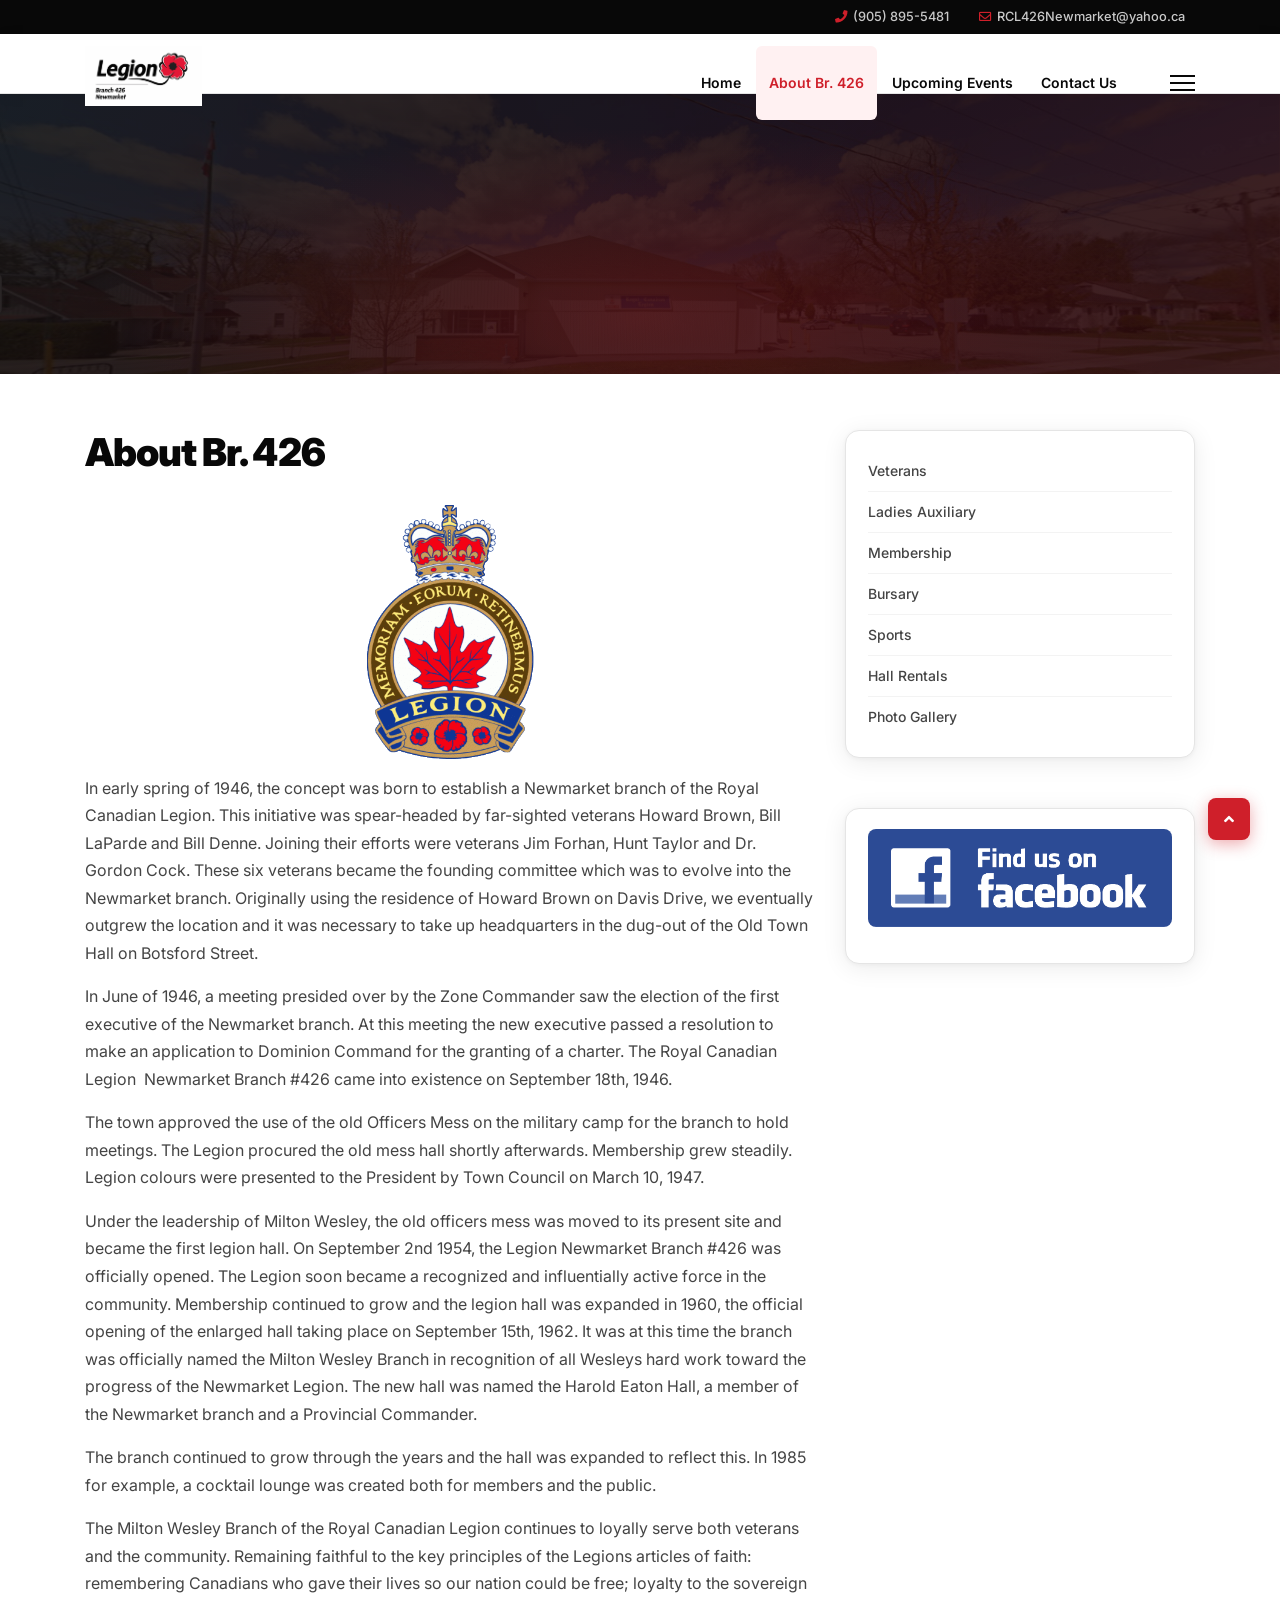
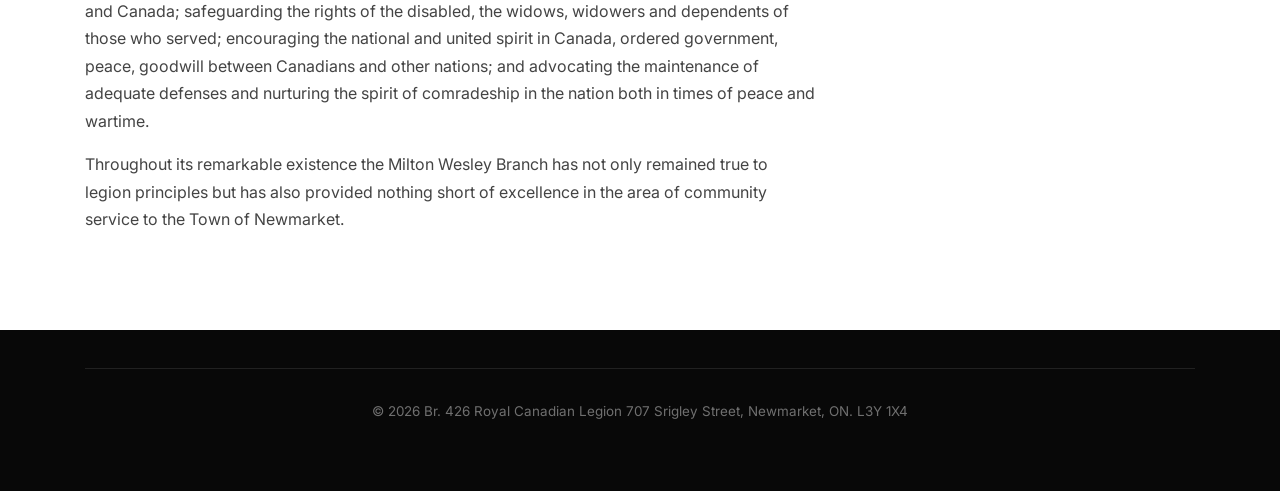
==== commit 6b62dc67: "Apply OLH design system: Inter font, dark hero, red tokens, card styles, scroll animations" ====
--- a/index.php/about-br-426/index.html
+++ b/index.php/about-br-426/index.html
@@ -45,7 +45,8 @@
 	<script src="../../media/system/js/messages.min.js" type="module"></script>
 	<script src="../../templates/shaper_helixultimate/js/main.js"></script>
 	<script>template="shaper_helixultimate";</script>
-			</head>
+				<link href="../../css/custom.css" rel="stylesheet" />
+</head>
 	<body class="site helix-ultimate hu com_content com-content view-article layout-default task-none itemid-102 en-gb ltr sticky-header layout-fluid offcanvas-init offcanvs-position-right">
 
 		
@@ -253,5 +254,6 @@
 
 		<!-- Go to top -->
 					<a href="#" class="sp-scroll-up" aria-label="Scroll Up"><span class="fas fa-angle-up" aria-hidden="true"></span></a>
-					</body>
+						<script src="../../js/custom.js" defer></script>
+</body>
 </html>
--- a/css/custom.css
+++ b/css/custom.css
@@ -0,0 +1,374 @@
+/* ================================================================
+   Legion Newmarket — OLH Design System
+   ================================================================ */
+
+@import url('https://fonts.googleapis.com/css2?family=Inter:wght@400;500;600;700;900&display=swap');
+
+/* ── Tokens ─────────────────────────────────────────────────── */
+:root {
+  --red:              #CF1F2A;
+  --red-hover:        #A91520;
+  --red-light:        #FFF1F2;
+  --bg:               #FFFFFF;
+  --bg-alt:           #F7F7F7;
+  --border:           #E5E5E5;
+  --ink:              #080808;
+  --body-text:        #444444;
+  --hero-grad:        linear-gradient(135deg,#0f0f0f 0%,#1a0507 60%,#2a080b 100%);
+  --hero-glow:        radial-gradient(ellipse at 50% 80%,rgba(207,31,42,.22) 0%,transparent 60%);
+  --shadow-card:      0 4px 24px rgba(0,0,0,.08), 0 1px 4px rgba(0,0,0,.04);
+  --shadow-hover:     0 8px 32px rgba(0,0,0,.12);
+  --r-card:           14px;
+  --r-btn:            8px;
+}
+
+/* ── Base ───────────────────────────────────────────────────── */
+*, *::before, *::after { box-sizing: border-box; }
+html { scroll-behavior: smooth; }
+
+body {
+  font-family: 'Inter', Arial, sans-serif !important;
+  background: var(--bg);
+  color: var(--body-text);
+  line-height: 1.6;
+}
+
+h1, h2, h3, h4, h5, h6 {
+  font-family: 'Inter', Arial, sans-serif !important;
+  color: var(--ink);
+  margin-top: 0;
+}
+h1 { font-weight: 900; letter-spacing: -.02em; }
+h2 { font-weight: 700; }
+h3 { font-weight: 600; }
+
+a             { color: var(--red); transition: color .18s; }
+a:hover       { color: var(--red-hover); }
+img           { max-width: 100%; height: auto; }
+
+/* ── Top bar ────────────────────────────────────────────────── */
+#sp-top-bar {
+  background: var(--ink) !important;
+  padding: 7px 0;
+  border-bottom: none;
+}
+#sp-top-bar .sp-contact-info {
+  list-style: none; margin: 0; padding: 0;
+  display: flex; align-items: center;
+  justify-content: flex-end;
+  gap: 20px; flex-wrap: wrap;
+}
+#sp-top-bar .sp-contact-info li {
+  font-family: 'Inter', sans-serif;
+  font-size: .8rem; font-weight: 500;
+  color: rgba(255,255,255,.6);
+  display: flex; align-items: center; gap: 6px;
+}
+#sp-top-bar .sp-contact-info a {
+  color: rgba(255,255,255,.78) !important;
+  text-decoration: none;
+}
+#sp-top-bar .sp-contact-info a:hover { color: #fff !important; }
+#sp-top-bar .fas, #sp-top-bar .far  { color: var(--red); font-size: .78rem; }
+
+/* ── Header ─────────────────────────────────────────────────── */
+#sp-header {
+  background: #fff !important;
+  border-bottom: 1px solid var(--border) !important;
+  box-shadow: 0 2px 14px rgba(0,0,0,.055);
+  padding: 0 !important;
+  z-index: 999;
+}
+#sp-header .container {
+  padding-top: 12px !important;
+  padding-bottom: 12px !important;
+}
+.sticky-header-placeholder { height: 0 !important; }
+
+/* ── Navigation ─────────────────────────────────────────────── */
+.sp-megamenu-parent {
+  display: flex !important;
+  list-style: none; margin: 0; padding: 0;
+  align-items: center; gap: 2px;
+}
+.sp-megamenu-parent .sp-menu-item > a,
+.sp-megamenu-parent .sp-menu-item > span {
+  font-family: 'Inter', sans-serif !important;
+  font-size: .875rem !important;
+  font-weight: 600 !important;
+  color: var(--ink) !important;
+  text-decoration: none !important;
+  padding: 7px 13px !important;
+  border-radius: 6px;
+  display: block;
+  transition: background .18s, color .18s;
+}
+.sp-megamenu-parent .sp-menu-item > a:hover,
+.sp-megamenu-parent .sp-menu-item.active > a,
+.sp-megamenu-parent .sp-menu-item.current-item > a {
+  background: var(--red-light) !important;
+  color: var(--red) !important;
+}
+.burger-icon span { background: var(--ink) !important; }
+
+/* ── Hero section ───────────────────────────────────────────── */
+#sp-section-1 {
+  background: var(--hero-grad) !important;
+  position: relative;
+  overflow: hidden;
+  height: 280px;
+  padding: 0 !important;
+}
+#sp-section-1::before {
+  content: '';
+  position: absolute; inset: 0;
+  background: var(--hero-glow);
+  z-index: 1; pointer-events: none;
+}
+/* Chain height through all wrapper divs */
+#sp-section-1 > .row       { height: 100%; margin: 0 !important; width: 100% !important; }
+#sp-section-1 #sp-title    { height: 100%; padding: 0 !important; }
+#sp-section-1 .sp-column   { height: 100%; }
+#sp-section-1 .sp-module   {
+  height: 100%;
+  background: transparent !important;
+  box-shadow: none !important;
+  border: none !important;
+  padding: 0 !important; margin: 0 !important;
+}
+#sp-section-1 .sp-module-content {
+  height: 100%;
+  padding: 0 !important;
+}
+#sp-section-1 .mod-custom  { height: 100%; }
+#sp-section-1 .mod-custom p { margin: 0; height: 100%; line-height: 0; }
+
+/* Banner image becomes a subtle photo texture */
+#sp-section-1 img {
+  display: block !important;
+  width: 100% !important;
+  height: 100% !important;
+  object-fit: cover !important;
+  object-position: center 30% !important;
+  opacity: .1 !important;
+  position: relative; z-index: 0;
+  max-width: none !important;
+  box-shadow: none !important;
+  border: none !important;
+  padding: 0 !important;
+  margin: 0 !important;
+}
+
+@media (max-width: 767px) { #sp-section-1 { height: 170px; } }
+
+/* ── Main body ──────────────────────────────────────────────── */
+#sp-main-body {
+  background: var(--bg) !important;
+  padding-top: 56px !important;
+  padding-bottom: 80px !important;
+}
+
+/* ── Featured article card (homepage) ──────────────────────── */
+.blog-featured .article {
+  background: var(--bg);
+  border: 1px solid var(--border);
+  border-radius: var(--r-card);
+  padding: 36px;
+  box-shadow: var(--shadow-card);
+  transition: box-shadow .3s;
+  height: 100%;
+}
+.blog-featured .article:hover { box-shadow: var(--shadow-hover); }
+
+.featured-article-badge {
+  background: var(--red) !important;
+  font-family: 'Inter', sans-serif;
+  font-size: .68rem; font-weight: 700;
+  letter-spacing: .1em; text-transform: uppercase;
+  border-radius: 4px; padding: 2px 8px;
+  margin-bottom: 14px; display: inline-block;
+}
+
+/* ── Article content typography ─────────────────────────────── */
+.article-header h1,
+.article-details .article-header h1 {
+  font-size: clamp(1.6rem, 4vw, 2.4rem);
+  font-weight: 900; letter-spacing: -.025em;
+  color: var(--ink); margin-bottom: 20px;
+  line-height: 1.15;
+}
+.articleBody h1, [itemprop="articleBody"] h1 {
+  font-weight: 900; letter-spacing: -.02em;
+  color: var(--ink);
+}
+.articleBody h3, [itemprop="articleBody"] h3 {
+  font-size: clamp(1rem, 2vw, 1.15rem);
+  font-weight: 600; line-height: 1.5;
+  color: var(--ink); margin-bottom: 10px; margin-top: 0;
+}
+.articleBody p, [itemprop="articleBody"] p,
+.article-details p {
+  font-size: 1rem; font-weight: 400;
+  line-height: 1.72; color: var(--body-text);
+  margin-bottom: 1rem;
+}
+.articleBody a, [itemprop="articleBody"] a {
+  color: var(--red); font-weight: 500;
+  text-underline-offset: 3px;
+  text-decoration-color: rgba(207,31,42,.3);
+}
+.articleBody a:hover, [itemprop="articleBody"] a:hover {
+  color: var(--red-hover);
+  text-decoration-color: var(--red-hover);
+}
+
+/* Homepage welcome logo */
+.blog-featured .articleBody > p:first-child img {
+  border-radius: 10px;
+  box-shadow: var(--shadow-card);
+  max-width: 260px;
+  margin-bottom: 8px;
+}
+
+/* ── Sidebar ────────────────────────────────────────────────── */
+#sp-right .sp-module {
+  background: var(--bg);
+  border: 1px solid var(--border);
+  border-radius: var(--r-card);
+  padding: 20px 22px;
+  margin-bottom: 20px;
+  box-shadow: var(--shadow-card);
+  transition: box-shadow .25s;
+}
+#sp-right .sp-module:hover { box-shadow: var(--shadow-hover); }
+
+#sp-right .menu { list-style: none; margin: 0; padding: 0; }
+#sp-right .menu li { border-bottom: 1px solid var(--border); }
+#sp-right .menu li:last-child { border-bottom: none; }
+#sp-right .menu li a {
+  display: block;
+  padding: 9px 2px;
+  font-family: 'Inter', sans-serif;
+  font-size: .875rem; font-weight: 500;
+  color: var(--body-text) !important;
+  text-decoration: none;
+  transition: color .18s, padding-left .18s;
+}
+#sp-right .menu li a:hover,
+#sp-right .menu li.current a,
+#sp-right .menu li.active a {
+  color: var(--red) !important;
+  padding-left: 6px;
+}
+#sp-right .sp-module img {
+  border-radius: 8px; width: 100%; height: auto; display: block;
+}
+
+/* ── Buttons ────────────────────────────────────────────────── */
+.btn-primary, a.btn-primary {
+  background: var(--red) !important;
+  border: none !important;
+  border-radius: var(--r-btn) !important;
+  color: #fff !important;
+  padding: 14px 28px !important;
+  font-family: 'Inter', sans-serif !important;
+  font-weight: 600 !important;
+  font-size: .95rem;
+  text-decoration: none;
+  display: inline-block;
+  transition: background .18s, transform .15s;
+}
+.btn-primary:hover, a.btn-primary:hover {
+  background: var(--red-hover) !important;
+  transform: translateY(-1px);
+}
+
+/* ── Footer ─────────────────────────────────────────────────── */
+#sp-footer {
+  background: var(--ink) !important;
+  padding: 38px 0 !important;
+  border-top: none !important;
+}
+.sp-copyright {
+  font-family: 'Inter', sans-serif;
+  font-size: .84rem;
+  color: rgba(255,255,255,.42);
+  text-align: center; display: block; line-height: 1.8;
+}
+
+/* ── Scroll-up button ───────────────────────────────────────── */
+.sp-scroll-up {
+  background: var(--red) !important;
+  border-radius: 8px !important;
+  width: 42px; height: 42px;
+  display: flex !important;
+  align-items: center; justify-content: center;
+  box-shadow: 0 4px 16px rgba(207,31,42,.38);
+  transition: background .18s, transform .2s;
+}
+.sp-scroll-up:hover { background: var(--red-hover) !important; transform: translateY(-2px); }
+.sp-scroll-up .fas { color: #fff !important; }
+
+/* ── Offcanvas / mobile menu ────────────────────────────────── */
+.offcanvas-menu {
+  background: var(--ink) !important;
+  font-family: 'Inter', sans-serif !important;
+}
+.offcanvas-menu .sp-module {
+  background: transparent !important;
+  box-shadow: none !important; border: none !important;
+}
+.offcanvas-menu .menu li a {
+  font-family: 'Inter', sans-serif !important;
+  color: rgba(255,255,255,.75) !important;
+  font-weight: 500;
+  padding: 12px 16px;
+  border-bottom: 1px solid rgba(255,255,255,.07);
+}
+.offcanvas-menu .menu li a:hover {
+  color: #fff !important;
+  background: rgba(207,31,42,.16) !important;
+}
+.offcanvas-menu .burger-icon span { background: #fff !important; }
+
+/* ── Gallery page ───────────────────────────────────────────── */
+.gallery-grid {
+  display: grid;
+  grid-template-columns: repeat(auto-fill, minmax(240px,1fr));
+  gap: 20px; margin-top: 24px;
+}
+.gallery-item {
+  border: 1px solid var(--border);
+  border-radius: var(--r-card);
+  overflow: hidden; background: var(--bg);
+  box-shadow: var(--shadow-card);
+  transition: box-shadow .3s, transform .3s;
+  height: 100%;
+}
+.gallery-item:hover { box-shadow: var(--shadow-hover); transform: translateY(-3px); }
+.gallery-item img   { width: 100%; height: 200px; object-fit: cover; display: block; }
+.gallery-item .caption {
+  padding: 10px 14px;
+  font-family: 'Inter', sans-serif;
+  font-size: .83rem; color: var(--body-text); line-height: 1.5;
+}
+
+/* ── Scroll animation — initial states ──────────────────────── */
+.will-animate {
+  opacity: 0;
+  transform: translateY(20px);
+  transition: opacity .6s ease, transform .6s ease;
+}
+.will-animate.in-view {
+  opacity: 1;
+  transform: translateY(0);
+}
+
+/* ── Responsive ─────────────────────────────────────────────── */
+@media (max-width: 991px) {
+  #sp-main-body   { padding-top: 36px !important; padding-bottom: 52px !important; }
+  .blog-featured .article { padding: 22px; }
+}
+@media (max-width: 575px) {
+  #sp-main-body   { padding-top: 20px !important; padding-bottom: 36px !important; }
+}
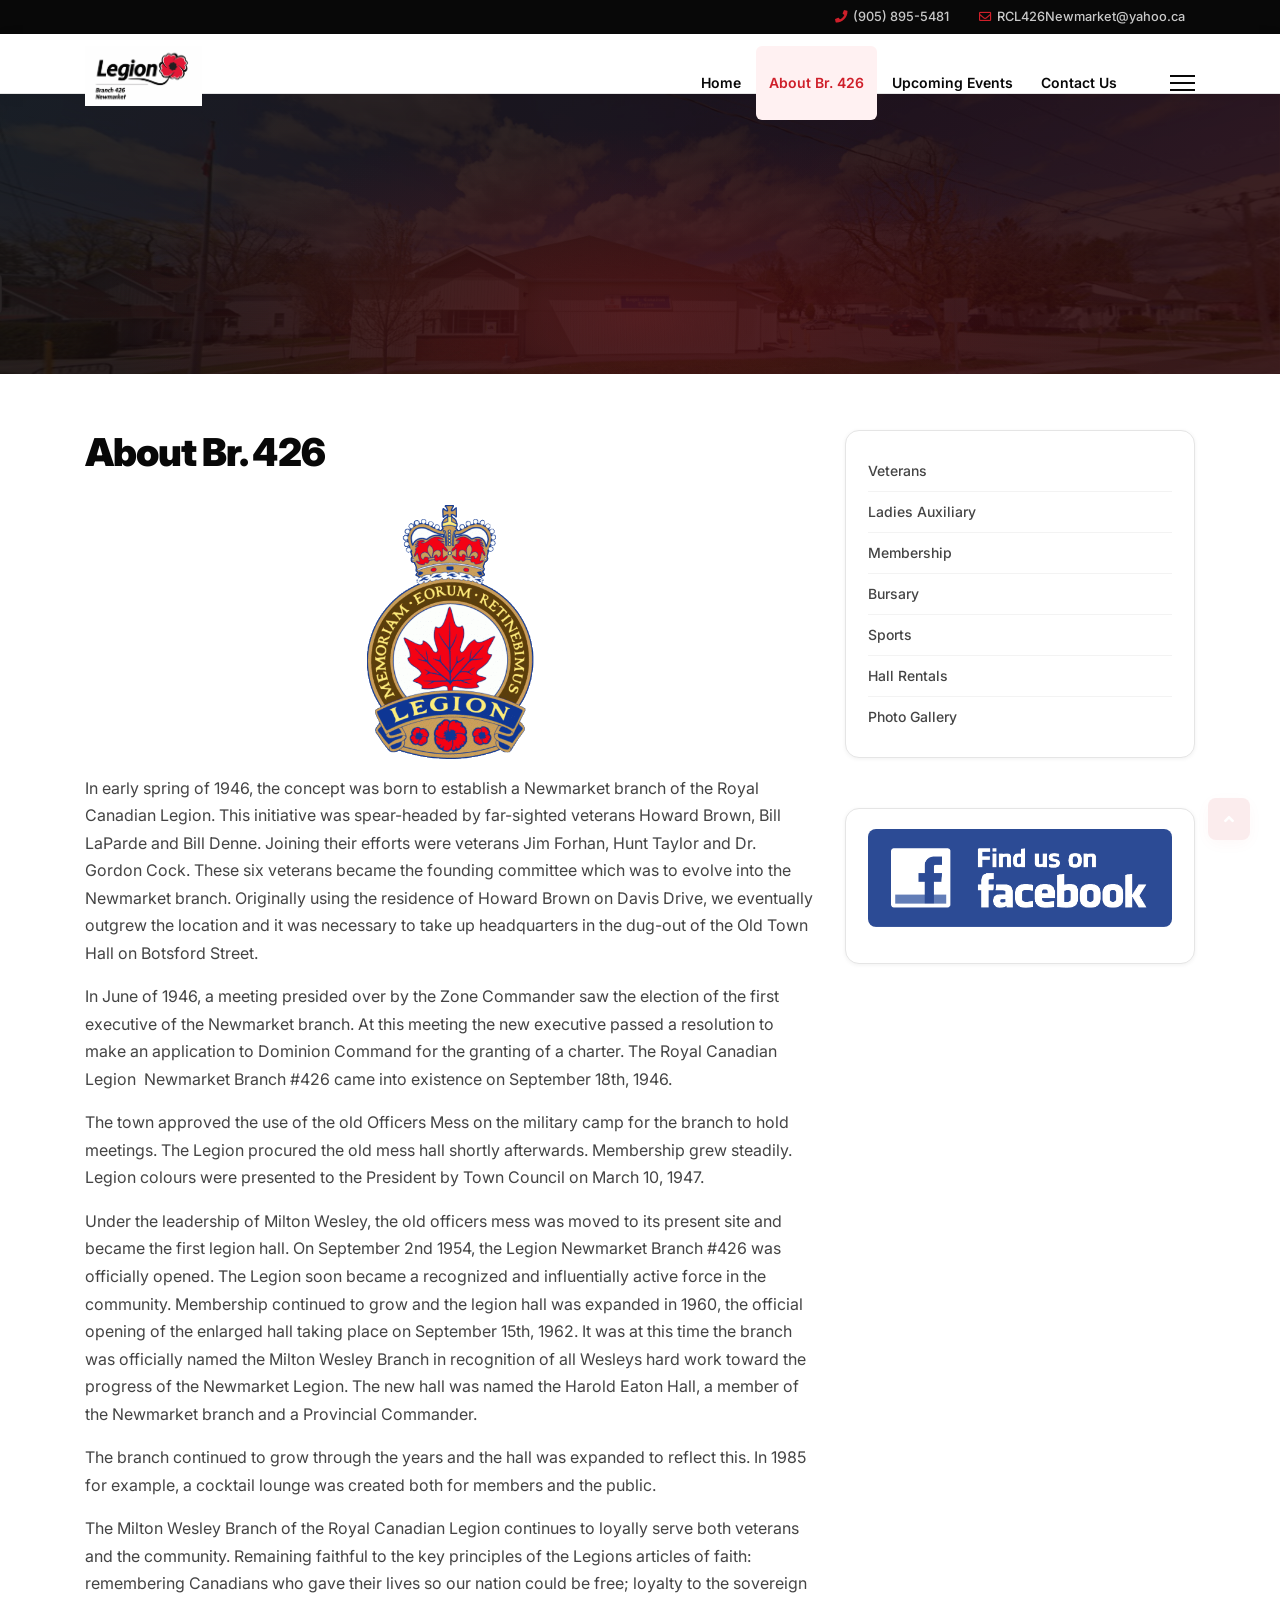
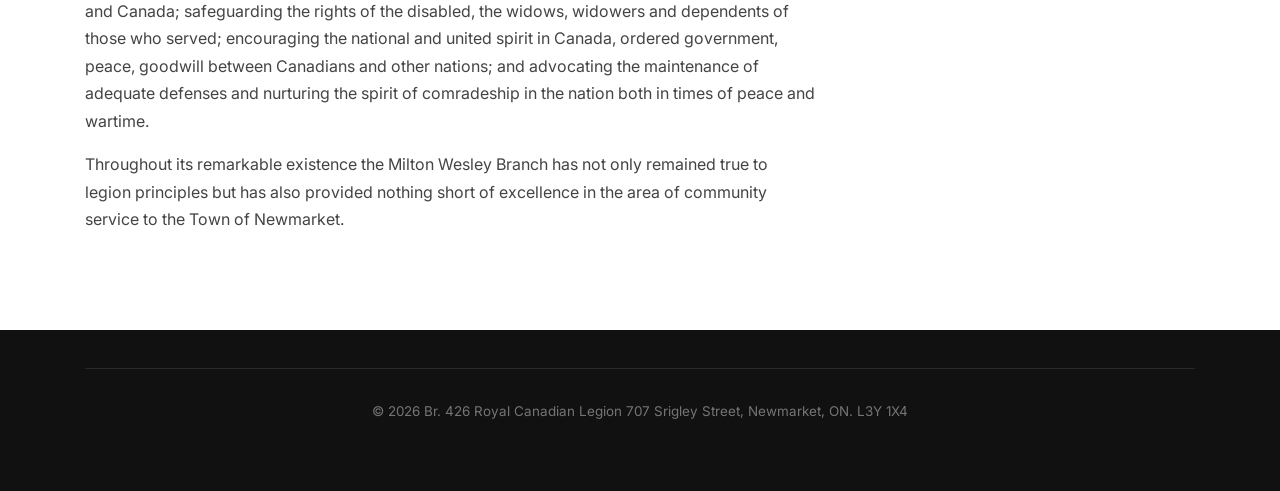
==== commit 3ca3f586: "Align to DESIGN_SYSTEM.md: fix shadows, footer #111111, poppy favicon, purge Arial/padding overrides" ====
--- a/index.php/about-br-426/index.html
+++ b/index.php/about-br-426/index.html
@@ -8,18 +8,13 @@
 	<meta name="author" content="Administrator">
 	<meta name="generator" content="Helix Ultimate - The Most Popular Joomla! Template Framework.">
 	<title>About Br. 426</title>
-	<link href="../../images/favicon.ico" rel="icon" type="image/vnd.microsoft.icon">
+	<link href="../../images/favicon.svg" rel="icon" type="image/svg+xml">
 <link href="../../media/vendor/joomla-custom-elements/css/joomla-alert.min.css" rel="stylesheet" />
 	<link href="../../templates/shaper_helixultimate/css/bootstrap.min.css" rel="stylesheet" />
 	<link href="../../plugins/system/helixultimate/assets/css/system-j4.min.css" rel="stylesheet" />
 	<link href="../../media/system/css/joomla-fontawesome.min.css" rel="stylesheet" />
 	<link href="../../templates/shaper_helixultimate/css/template.css" rel="stylesheet" />
 	<link href="../../templates/shaper_helixultimate/css/presets/preset8.css" rel="stylesheet" />
-	<style>.com-content #sp-main-body { padding: 10px 0; }</style>
-	<style>.sp-megamenu-parent > li > a, .sp-megamenu-parent > li > span, .sp-megamenu-parent .sp-dropdown li.sp-menu-item > a{font-family: 'Arial', sans-serif;text-decoration: none;}
-</style>
-	<style>.menu.nav-pills > li > a, .menu.nav-pills > li > span, .menu.nav-pills .sp-dropdown li.sp-menu-item > a{font-family: 'Arial', sans-serif;text-decoration: none;}
-</style>
 	<style>.logo-image {height:60px;}.logo-image-phone {height:60px;}</style>
 	<style>@media(max-width: 992px) {.logo-image {height: 36px;}.logo-image-phone {height: 36px;}}</style>
 	<style>@media(max-width: 576px) {.logo-image {height: 36px;}.logo-image-phone {height: 36px;}}</style>
--- a/css/custom.css
+++ b/css/custom.css
@@ -16,8 +16,8 @@
   --body-text:        #444444;
   --hero-grad:        linear-gradient(135deg,#0f0f0f 0%,#1a0507 60%,#2a080b 100%);
   --hero-glow:        radial-gradient(ellipse at 50% 80%,rgba(207,31,42,.22) 0%,transparent 60%);
-  --shadow-card:      0 4px 24px rgba(0,0,0,.08), 0 1px 4px rgba(0,0,0,.04);
-  --shadow-hover:     0 8px 32px rgba(0,0,0,.12);
+  --shadow-card:      0 1px 4px rgba(0,0,0,0.06);
+  --shadow-hover:     0 4px 24px rgba(0,0,0,0.12), 0 1px 4px rgba(0,0,0,0.06);
   --r-card:           14px;
   --r-btn:            8px;
 }
@@ -285,7 +285,7 @@
 
 /* ── Footer ─────────────────────────────────────────────────── */
 #sp-footer {
-  background: var(--ink) !important;
+  background: #111111 !important;
   padding: 38px 0 !important;
   border-top: none !important;
 }
